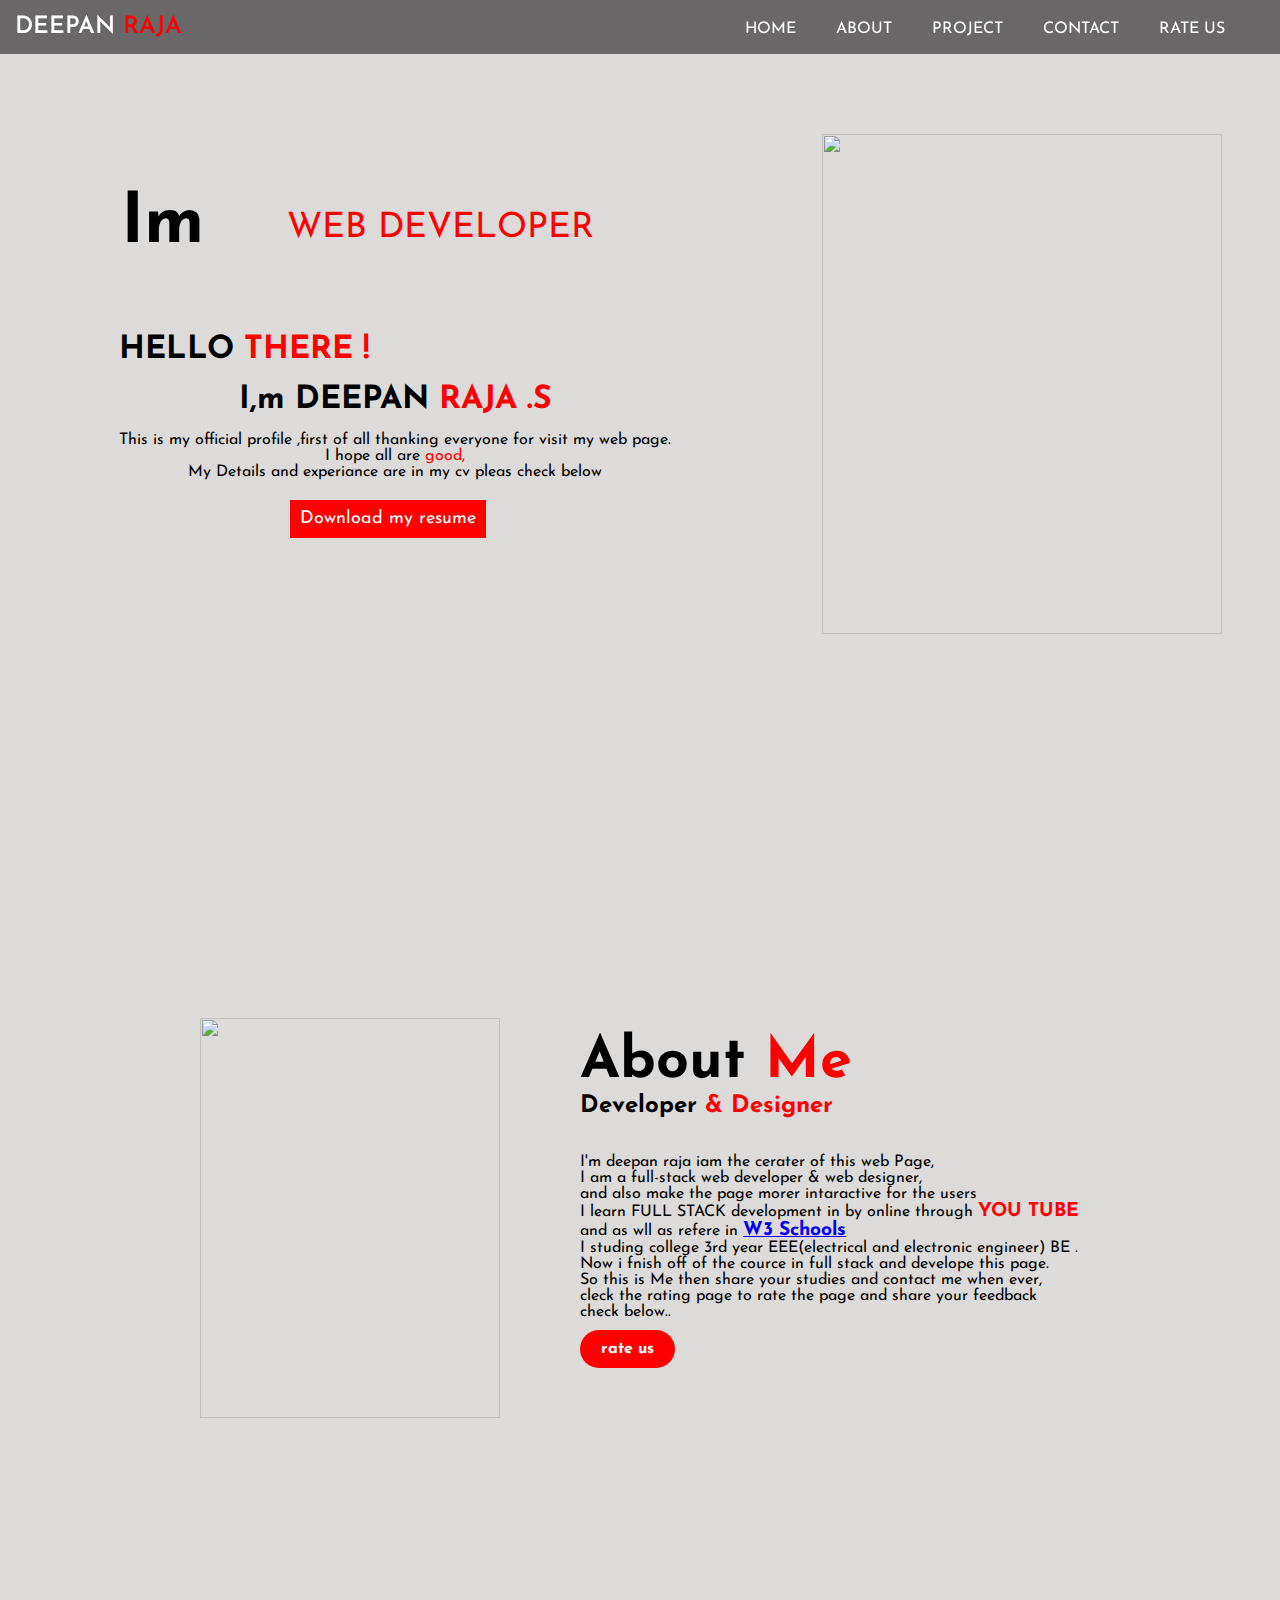
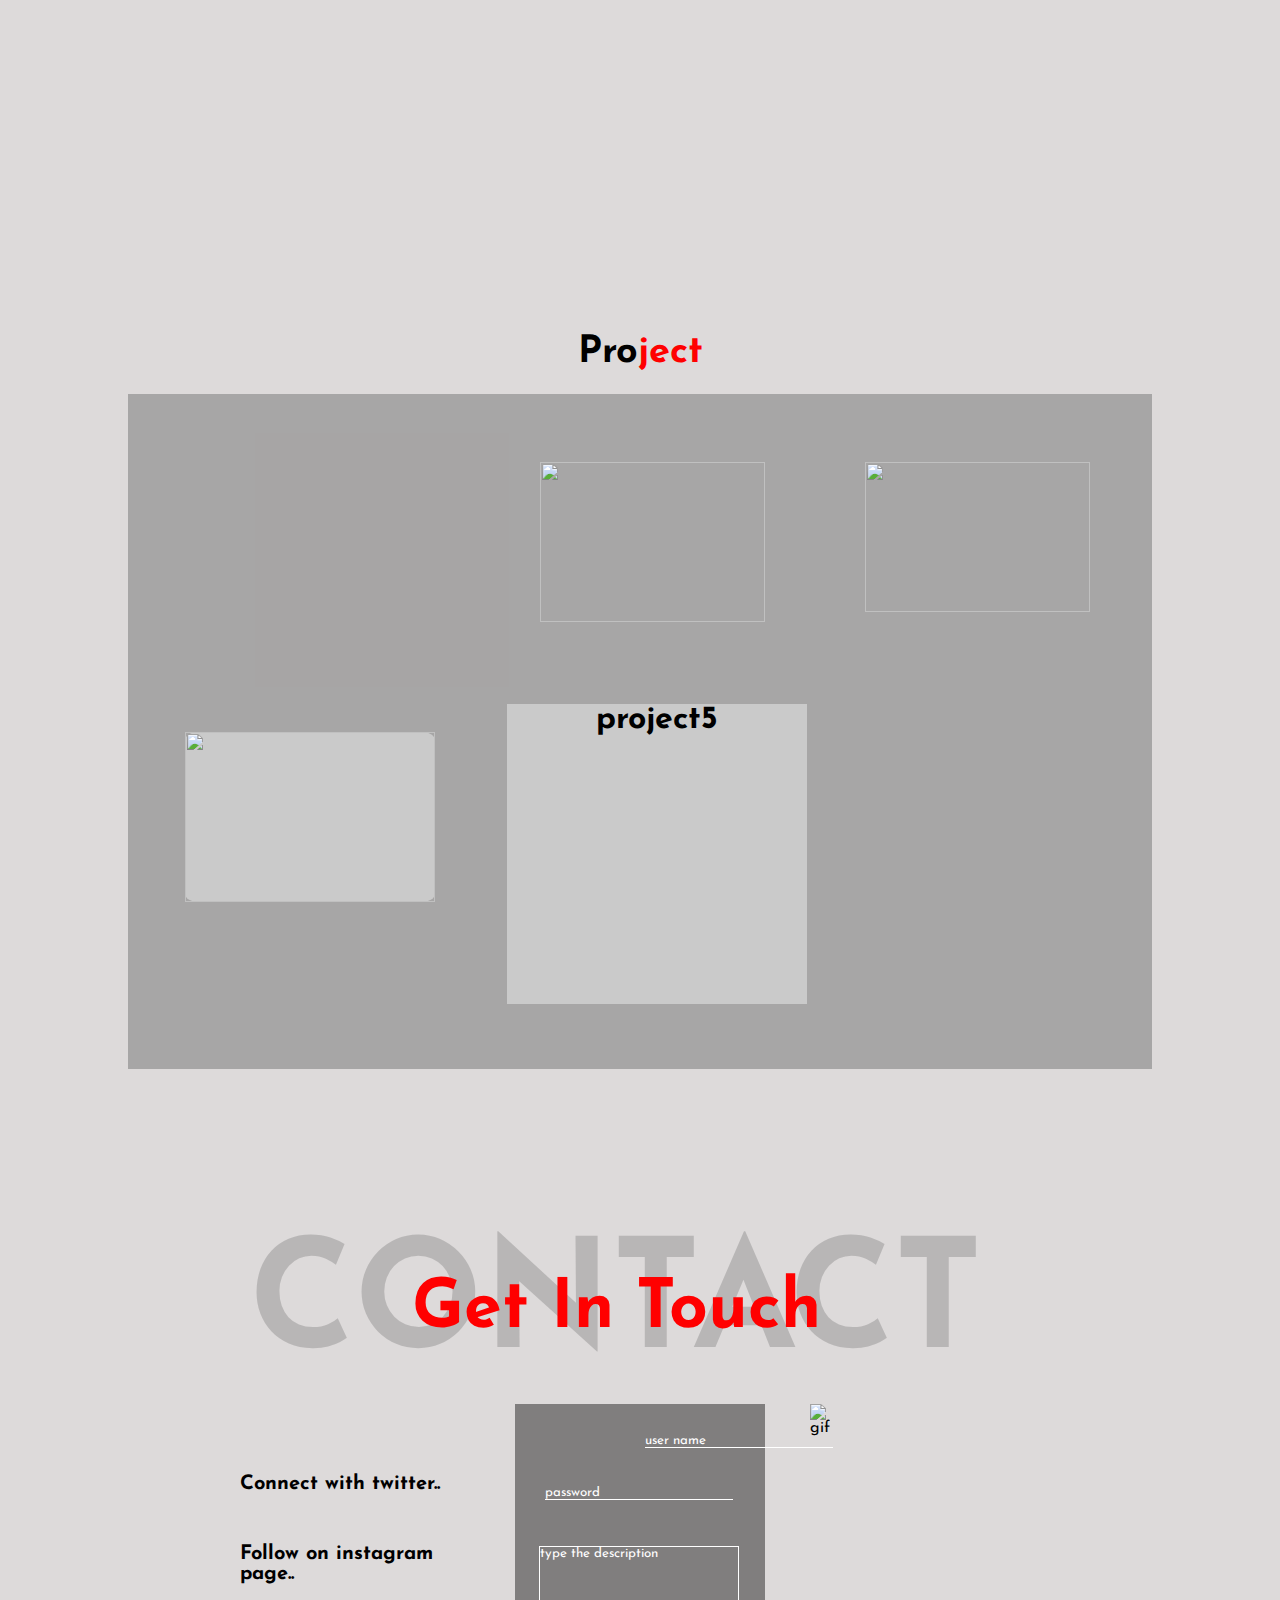
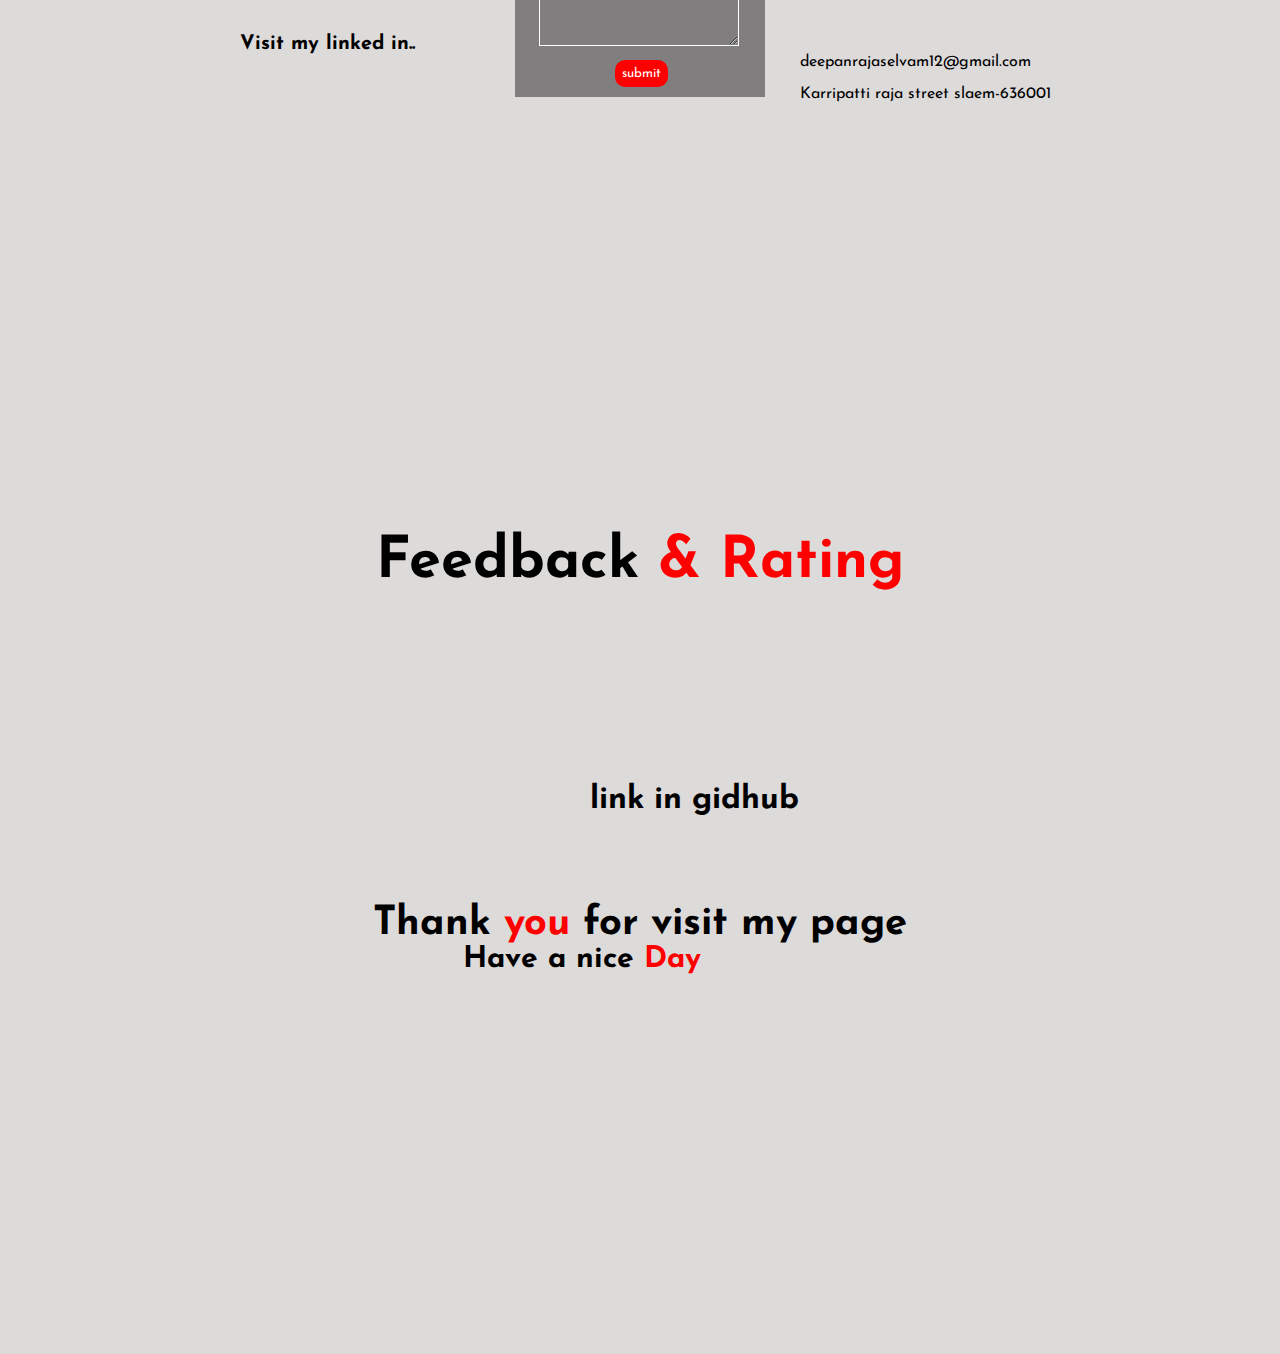
==== index.html @ 66af6ed3 "Add files via upload" ====
<!DOCTYPE html>
<html lang="en">
<head>
    <meta charset="UTF-8">
    <meta http-equiv="X-UA-Compatible" content="IE=edge">
    <meta name="viewport" content="width=device-width, initial-scale=1.0">
    <title>persnolWebpage</title>
    <link rel="stylesheet"  href="stylesheet.css">
    <link rel="stylesheet" href="main.css">
    <link rel="preconnect" href="https://fonts.googleapis.com"><link rel="preconnect" href="https://fonts.gstatic.com" crossorigin>
    <link href="https://fonts.googleapis.com/css2?family=Josefin+Sans&family=Poppins&display=swap" rel="stylesheet">
    <script src="https://kit.fontawesome.com/730de3081b.js" crossorigin="anonymous"></script> 
    
</head>
<body>
<div>
  
    <!--nave bar-->
    <nav>
      <div class="nav-brand">
        <a class="brand" href="#">DEEPAN <span id="raja">RAJA</span></a>
        <div class="vavebar-button">
          <button class="nav-but">
           <span></span>
           <span></span>
           <span></span>
           <span></span>
         </button>
       </div>
     </div>
    
      <div class="option hide">
        <ul>
          <li><a href="#home">HOME</a></li>
          <li><a href="#about">ABOUT</a></li>
          <li><a href="#project">PROJECT</a></li>
          <li><a href="#contact">CONTACT</a></li>
          <li><a href="#rating">RATE US</a></li>
        </ul>
    </div>
    </nav>
    <script>
      document.querySelector(".nav-but").onclick=function(){
        document.querySelector(".option").classList.toggle("hide")
      }
    </script>
     

      <!--home-->
      <section id="home">
        <div class="style-text">
           <h1>Im</h1>
         <div class="style-content">
             <span>
               WEB Developer <br>
               WEB DESIGNER <br>
               PHOTOGRAPHER <br>
               FULL STACK DEVELOPER <br>
            </span>
          </div>
        </div>
        <!--==========================content==================================-->
        <div class="home-content">
          <h1 class="helo">HELLO <span>THERE !</span></h1>
           <h1 class="head">I,m DEEPAN <span>RAJA .S</span> </h1><br>         
             <P>This is my official profile ,first of all thanking everyone for visit my web page.</p>
             <p> I hope all are <span>good,</span></p>
             <p>My Details and experiance are in my cv pleas check below</p>
             <a /download="resume"href="image/cv.jfif" onclick="resume()" class="but">Download my resume <i class="fa-solid fa-download"></i></a>
            
         </div>
         <script>
          function resume(){
            window.alert("sorry! all are taking my resume so i temperoverly close it. click ok to move next")
         }
         </script>
          <!--=========================images=============================-->
           <div class="images">
            <img src="image/images-removebg-preview.png" class="shape">
            <img src="image/1669546162313-removebg-preview.png" class="boy">
           </div>
           <!--========================designed text===========================================-->
           <div class="design-text">
             <div class="static-text">Im</div>
               <ul>
                 <li>DEEPAN RAJA</li>
                 <li>FULL STACK DEVELOPER</li>
                 <li>WEB DESIGNER</li>
                 <li>PHOTOGRAPHER</li>
               </ul>
            </div>
           
      </section>
     


        <!--about-->
        <section id="about">
          <div class="div-content">
            <h1 id="head-two">About<span> Me</span> </h1>
            <h2>Developer<span> & Designer</span></h2>
            <div class="div-para">
               <p>I'm deepan raja iam the cerater of this web Page, </p>
               <p>I am a full-stack web developer & web designer,</p>
               <p> and also make the page morer intaractive for the users</p>
               <p> I learn FULL STACK development in by online through <strong>YOU TUBE</strong> </p>
               <p> and as wll as refere in <strong><a class="school" href="https://www.w3schools.com/">W3 Schools</a> </strong></p>
               <p> I studing college 3rd year EEE(electrical and electronic engineer) BE .</p>
               <p> Now i fnish off of the cource in full stack and develope this page.</p>
               <p> So this is Me then share your studies and contact me when ever,</p> 
               <p>cleck the rating page to rate the page and share your feedback</p>
               <p>check below..</p>
               <a id="rate" href="#rating">rate us</a>
            </div>
            
           <!--======================skills and hobies==================================-->
            <div class="s-h">
               <div class="skill">
                   <button class="SKILL-BUT">SKILL</button>
                 <div class="skill-card">
                   <ul>
                     <li>FULL STACK</li>
                     <!-- <li>WEB DESIGNER</li> -->
                     <li>PHOTOGRAPHER</li>
                    </ul>
                 </div>
               </div>
               <div class="hobies">
                 <button class="HOBIE-BUT">HOBIES</button>
                 <div class="hobies-card">
                   <ul>
                     <li>PHOTOGRAPHY</li>
                     <li>DRIVING</li>
                   </ul>
                 </div>
               </div>
           </div>
            <!--=========================div-images=============================-->
            <div class="about-image">
                <img class="about-img" src="image/IMG_20221217_160051.jpg" alt="">
            </div>
        </section>

     <section id="project">
        <h1 class="pro-title">Pro<span>ject</span></h1>
        <div class="all-project">

          <div class="project project1" > 
            <a href="#contact"></a>
            <img class="image1" src="image/project1.jpg" alt="">
            <div class="layer">
              <p><strong>#1</strong>This project is baced on car company project</p>
           </div>
         </div>

          <div class="project project2">
            <img class="image2" src="image/p2.jpg" alt="">
             <div class="layer">
              <p><strong>#2</strong> this project is make through html and css <br>
              This project is based on shoping company project</p>
           </div>
          </div>

          <div class="project project3">
            <img class="iamge3" src="image/calculator.jpg" alt="">
            <div class="layer">
              <p><strong>#3</strong> this project is make through front end<br>
              This project is based on book shop company project</p>
           </div>
           
          </div>

          <div class="project4">
            <img class="iamge3" src="image/calculator.jpg" alt="">
             <div class="layer">
               <p><strong>#4</strong>
               This project is based on  company project</p>
             </div>
          
          </div>

          <div class="project5">
            <h1>project5</h1>
          </div>
        </div>
      </section>
      <section id="contact">
        <div class="con-title">
          <h1 >CONTACT</h1>
          <h2 >Get In Touch</h2>
        </div>

        <div class="con-card">
          <form action="mailto:deepnrajadeepansdr@gmail.com" method="post">
            <i class="fa-solid fa-user"></i>
            <input type="text" placeholder="user name" id="name" style="top:-200px;"><br><br>
    <input type="password" placeholder="password" id="name"><br><br>
            <textarea name="text" id="text" cols="30" rows="10" placeholder="type the description"></textarea>
            <button onclick="submit()" class="con-but">submit</button>
          </form>
        </div>
        <script>
          function submit(){
             window.alert("Thank you for your discreption")
          }
        </script>
        <div class="socila-media">
          <a href="https://twitter.com/Deepanmafiya?t=gq_DNidnAy-VMgtr7pt8Rg&s=09"><i class="fa-brands fa-twitter"></i></a>
          <h4> Connect with twitter..</h6> 
          <a href="https://www.instagram.com/heart__rider_fellow/?next=%2F"><i class="fa-brands fa-instagram"></i> </a> 
          <h4>Follow on instagram page..</h1> 
          <a href=""><i class="fa-brands fa-linkedin"></i></a> 
          <h4>Visit my linked in..</h1> 
          </div>
             <div class="address">
                <p class="gmail"> <i class="fa-sharp fa-solid fa-envelope"></i>  deepanrajaselvam12@gmail.com</p> <br>
                <p class="location">   <i class="fa-solid fa-location-dot"></i>  Karripatti raja street slaem-636001</p>      
             </div>
          <div class="con-video">
           <img class="handshaking" src="image/pexels-cottonbro-cg-8818613-unscreen.gif" alt="gif">
          </div>
      </section>

  

     <section id="rating">
          <h1 class="rating-head">Feedback <span>& Rating</span></h1>
          <div class="rate-icon">
            <input type="radio" name="rate" id="rating1"> 
            <label for="rating1" class="fa fa-star"></label>
          


           <input type="radio" name="rate" id="rating2">
           <label for="rating2" class="fa fa-star"></label>
          
           <input type="radio" name="rate" id="rating3">
           <label for="rating3" class="fa fa-star"></label>

           <input type="radio" name="rate" id="rating4">
           <label for="rating4" class="fa fa-star" ></label>
          
           <input type="radio" name="rate" id="rating5">
           <label for="rating5" class="fa fa-star"></label>          
         </div>
         <div class="icon"><i class="fa-brands fa-square-github"></i><h1>link in gidhub</h1></div>
         <div class="thanking">
         <h1>Thank <span>you</span> for visit my page</h1>
         <h2>Have a nice <span>Day</span></h2>
        </div>
      </section>
        
    
</body>
</html>
---- stylesheet.css ----
@import url('https://fonts.googleapis.com/css2?family=Poppins&display=swap');/*google font implement*/

*{
    margin: 0;
    padding: 0;
    box-sizing: border-box;
    scroll-behavior: smooth;
    font-family: 'josefin sans',sans-serif;
}

body{
    position: relative;
    width: 100%;
    height: 100hv;
    box-sizing: border-box;
    scroll-snap-type: y mandatory;
    scroll-behavior: smooth;
    overflow-x: hidden;
    overflow-y: scroll;
    
}
span{
    color: red;
}
@media screen and (max-width: 700px){
    body{
    align-items: center;
    justify-content: center;
    box-sizing: border-box;
    width: 100%;
    height: 100vh;
    position: relative;
    }
}
    

/*=========nav============*/

nav{
    position: sticky;
    top: 0;
    left: 0;
    width: 100%;
    background-color: rgba(81, 79, 79, 0.864);
    padding: 15px;
    z-index: 1000;
    box-sizing: border-box; 
}
.nav-brand{
    font-size: x-large;   
}
.brand{
    text-decoration: none;
    color: white;
    font-weight: 600;
}

@media(min-width:750px){
    nav{
        background-color: rgba(81, 79, 79, 0.864);
    }
    .option a{
        text-decoration: none;
        color: white;
    
        
    }
    .option{
         position: absolute;
        right: 20px;
         top: 1.3em;
         text-decoration: none;
    }
    .option ul li{
        display: inline;
        margin-right: 35px;
    }
    .option a:hover{
        color: red;
    }
    
    .brand:hover{  
        color: black;
        border-bottom: 2px solid red;
    }
    .vavebar-button{
        display: none;
    }
    }

/*==========phone screen==========*/
@media(max-width:750px){ 
    nav{
        position: sticky;
        top: 0;
        width: 100%;
        padding: 15px;
        z-index: 1000;
        box-sizing: border-box; 
        background-color: rgba(81, 79, 79, 0.864);
    }
 .option ul{
    list-style: none;
    padding: 0;
    
 }

 #raja{
    display: none;
 }
 .option a{
    text-decoration: none;
       color: white;
       padding-left:325px;
       padding-right: 320px;
 }
 .option a:hover{
    border-bottom:  1px solid red;
 }
 .option ul li{
    margin-top: 15px;
  
    padding-bottom: 15px;
 }
 .nav-brand{ display: flex;
    font-size: x-large;   
}
 .vavebar-button{
    margin-left: 20px;
 }
 .nav-but{
    position: absolute;
    right: 10px;
    border: none;
    background: none;
    border: 1px solid rgb(255, 248, 248);
    padding: 5px;
    cursor: pointer;
 }
 .nav-brand span{
    display: block;
    width: 20px;
    border-top: 1px solid rgb(255, 255, 255);
 }
 .nav-brand span:not(:last-child){
    margin-bottom: 5px;
 }
 .hide{
    display: none;
 }

}


/*=================home=====================*/

#home{
    
    width: 100%;
    height: 100vh;
    position: relative;
    display: flex;
    justify-content: center;
    text-align: center;
    background-color: #cdc9c9ae;
    font-family: 'josefin sans',sans-serif;
    overflow:hidden;
    
}

.style-text{
    position: relative;
    height: 0px;
    top: 150px;
    left: -100px;
    
}
.style-text span{
    position: absolute;
    width: 100%;
    padding-right: 200px;
    margin-bottom: 600px;   
    
}
.style-content{
    border: 0px solid ;
    height: 50px;
    line-height: 50px;
    font-size: 35px;
    text-transform: uppercase;
    overflow: hidden;
    top: 200px;

}
.style-text h1{
    font-size: 70px;
    position: absolute;
    left: -100px;
    top: -15px;
    
}
.style-content span{
    display: flex;
    align-items: flex-start;
    position: relative;
    animation: animation 7s 
    ease infinite
}
@keyframes animation {
    0%,
    100%{
        top: 0;
    }
    20%{
        top: 0;
    }
    25%{
        top: -50px;

    }
    45%{
        top: -50px;
    }
    50%{
        top: -100px;
    }
    70%{
        top: -100px;
    }
    75%{
        top: -150px;
    }
    95%{
        top: 150%;
    }
}
.home-content{
    position: absolute;
    margin-right: 490px;
    top: 330px;
}
.helo{
    position: absolute;
    top: -50px;
}
.home-content p{
    padding-top: -30px;
}
.home-content a{
    position: absolute;
    margin-top: 20px;
    right: 175px;
}
.but{
    position: absolute;
    text-decoration: none;
    background-color: red;
    color: white;
    padding: 10px;
    margin-right: 10px;
    font-size: large;
}
.but:hover{
    background-color: transparent;
    color: black;
    border: 3px solid red;
}
.design-text{
    display: none; /*======display====*/
}
/*============image================*/
.shape{
    width: 500px;
    position: relative;
}

.images{
    width: 45%;
    height: 80%;
    position: absolute;
    margin-top: 150px;
    margin-left: 600px;
    
}
.images img{
    height: 500px;
    width: 400px;
    position: absolute;
    left: 250px;
    margin-top: -70px;
    transform: translate(-20%);
    transition: bottom 1s, left 1s;
}
.images:hover .shape{
    bottom: 50px;
}
.images:hover .boy{
    left: 15%;
}
/*#################### media #########################*/
@media screen and (max-width:1250px){
    .style-text{
        position: relative;
        height: 0px;
        top: 100px;
        left: -10px;
    }
    .style-text span{
        
        width: 100%;
        padding-right: 200px;
        margin-bottom: 600px; 
        
    }
    .helo{
        top: -60px;
    }
    .style-content{
        border: 0px solid ;
        height: 50px;
        line-height: 50px;
        font-size: 35px;
        text-transform: uppercase;
        overflow-x: hidden;
        top: 100px;
    }
    .style-text h1{
        font-size: 70px;
        position: absolute;
        left: -100px;
        top: -15px;
        
    }
    #home{
       width: 100%;
    }
    .home-content{
        position: absolute;
        margin-right: 420px;
    }
    .home-content p{
        
        padding-top: -10px;
    }
   
    /*============image================*/
    .shape{
        width: 350px;
        position: relative;
    }
    .images{
        width: 100px;
        height: 40%;
        position: absolute;
        margin-top: 200px;
        margin-left: 250px;
        
    }
    .images img{
        height: 350px;
        width: 270px;
        position: absolute;
        left: 150px;
        margin-top: -100px;
        transform: translate(-20%);
        transition: bottom 1s, left 1s;
    }
    .images:hover .shape{
        bottom: 70px;
    }
    .images:hover .boy{
        left: 5%;
    }
}
@media screen and (max-width:1000px){

    .style-text{
        position: relative;
        height: 0px;
        top: 100px;
        left: 170px;
    }
    .style-text span{
        
        width: 100%;
        padding-right: 200px;
        margin-bottom: 600px;   
        overflow-x: hidden;
    }
    .style-text h1{
        font-size: 50px;
        position: absolute;
        left: -100px;
        top: -15px;
        
    }
    .home-content{
        margin-right: 10px;
        top: 300px;
        
    }
    .home-content p{
        padding-top: 0px;
    }
    .home-content a{
        
        margin-top: 20px;
        right: 175px;
    }
    .but{
        position: absolute;
        text-align: center;
        justify-content: center;
        text-decoration: none;
        background-color: red;
        color: white;
        padding: 10px;
        font-size: large;
    }
    .but:hover{
        background-color: transparent;
        color: black;
        border: 3px solid red;
    }
    .design-text{
        display: none; /*======display====*/
    }
    /*============image================*/
    
    .images{
       display: none;
    }
  

}
@media screen and (max-width:600px){

    .style-text{
        position: relative;
        height: 50px;
        top: 100px;
        left: 70px;
        
    }
    .helo{
        
        display: none;
    }
    .style-text span{
        width: 100%;
        padding-right: 100px;
        margin-bottom: 600px;   
        overflow-x: hidden;
        font-size: 20px;
    }
    .style-content{
        border: 0px solid ;
        height: 50px;
        line-height: 50px;
        font-size: 35px;
        text-transform: uppercase;
        overflow: hidden;
        top: 200px;
    }
    .style-text h1{
        font-size: 35px;
        position: absolute;
        left: -70px;
        top: 1px;  
    }
    .home-content{
        margin-right: 10px;
        top: 250px;

    }
    .home-content p{
        padding-top: -10px;
    }
    .home-content a{
        margin-top: 20px;
        right: 175px;
    }
    .but{
        position: absolute;
        text-align: center;
        justify-content: center;
        text-decoration: none;
        background-color: red;
        color: white;
        padding-top: 10px;
        font-size: large;
        width: 40%;
        left: 30%;
        right: 50%;
        
    }
    .but:hover{
        background-color: transparent;
        color: black;
        border: 3px solid red;
    }
    .design-text{
        display: none; /*======display====*/
    }
    /*============image================*/
    
    .images{
       display: none;
    }
  

   
}
  


/*===========================================*/
#about{
    width: 100%;
    height: 100vh;
    position: relative;
    display: flex;
    justify-content: center;
    text-align: center;
    background-color: #cdc9c9ae;
    font-family: 'josefin sans',sans-serif;
    overflow: hidden;
}

.div-content{
    position: absolute;
    width: 100%;
     margin-top: 200px;
    left: 50%;
    right: 50%;
    margin-left: -640px;
}
.div-content h1{
    position: absolute;
   font-size: 0.6in;
    margin-left: 580px;
    top: -120px;
}
.div-content h2{
    position: absolute;
    margin-left: 580px;
    top: -60px;
}
#rate{
    text-decoration: none;
   color: white;
   background-color: red;
   border: 1px solid transparent;
   font-weight: bold;
   padding: 10px 20px;
   border-radius: 30px;
   margin-top: 10px;  
}
#rate:hover{
    background-color: transparent;
    border: 2px solid red;
    color: black;
}

.div-para{
    width: 100%;
    display: flex;
    flex-direction: column;
    align-items: flex-start;
    margin-left: 580px;
}
.about-img{
    position: absolute;
    width: 300px;
    height: 400px;
    left: 200px;
    margin-top: -350px;
}
.skill{
    display: none;
}
.hobies{
    display: none;
}


@media screen and (max-width:1200px){
    
    .div-content{
        position: absolute; 
        
    }   
}
@media screen and (max-width:1000px){
    .div-content{
        width: 95%;
       left: 650px;
         top: 100px;
     }
     .div-content h1{
         position: absolute;
         width: 100%;
         top: -80px;
          left:-560px ;
         font-size: 1.3cm;
     }
     .div-content h2{
         width: 100%;
         position: absolute;
         left: -560px;
         top: -20px; 
     }
     
     .div-para {
         position: absolute;
         width: 100%;
         top: 30px;    
         left:-570px;  
     }
     .div-para p{
        width: 100%;
        display: flex;
         align-items: center;
         justify-content: center;
         padding-top: 5px;
        
     }
     #rate{
        position: absolute;
        display: flex;
       bottom: -50px;
       padding-left: 20px;
       padding-right: 20px;
       margin-left: -50px;
       margin-right: -50px;
       left: 50%;
       right: 50%;
       
    }
   .about-image{
     position: absolute;
     display: flex;
     justify-content: center;
     align-items: center;
     margin-left: -250px;
     left: 50%;
     right: 50%; 
    
   }
     .about-img{
         width: 150px;
         height: 150px;
         position: absolute;
         border-radius: 50%;
         
     } 

}
@media screen and (max-width:600px){
  
    #about .div-content{
       width: 95%;
        position: absolute;
        align-items: center;
        justify-content: center;   
        margin-right: -80px;
    }
    .div-content h1{
        position: absolute;
        width: 100%;
        top: -120px;
         left:-570px ;
        font-size: 1.3cm;
    }
    .div-content h2{
        width: 100%;
        position: absolute;
        left: -570px;
        top: -70px; 
    }
    
    .div-para {
        position: absolute;
        width: 100%;
        top: -30px;
        position: absolute;
        right:400px;  
    }
    .div-para p{
        align-items: center;
        justify-content: center;
        padding-top: 45px;
        padding: 5px;
        font-size: 12px;
    }
    #rating{ 
        position: absolute;
        margin-left: 150px;
        top: 350px;    
    }
  
  .about-image{
    width: 100%;
    position: absolute;
    justify-content: center;
    align-items: center;
    margin-left: -370px;
    left: 50%;
    right: 50%;
    top: -620px;
  }
    .about-img{
        width: 130px;
        height: 130px;
        position: absolute;
        border-radius: 50%;
        margin-left: 120px;
        margin-top: 800px;     
    } 
}

/*======================project======================*/
#project{
    width: 100%;
    height: 100vh;
    position: relative;
    display: flex;
    justify-content: center;
    text-align: center;
    background-color: #cdc9c9ae;
    font-family: 'josefin sans',sans-serif;
    overflow: hidden;
}
.all-project{
    width: 100%;
    height: 100vh;
    position: absolute;
}
.layer{
    position: absolute;
     background: transparent;
    height: 99%;
    width: 100%;
    top: 0;
    left: 0;
    transition: all .40s;
}
.layer:hover{
    background-color: rgba(0, 0, 0, 0.67);
}
.layer p{
    position: absolute;
    width: 100%;
    color: white;
    font-weight: 100;
    bottom: 0;
    left: 50%;
    transform: translatex(-50%);
    opacity: 0;
    transition: all .40s;
}
.layer:hover p{
    bottom: 52%;
    opacity: 1;
}


/*======project1=======*/
.pro-title{
    position: absolute;
    top: 70px;
    font-size: 0.6in;
}
.project1{
    position:relative;
    width: 250px;
    height: auto;
    top: 180px;
    box-shadow: 2,12,5,.7(black);
    z-index: 100px;
      left: 50%;
      right: 50%;
      margin-left:-640px;
    transition: transform 0.6s;
    border-radius: 20px;
    
}
.project1 a{
    position: absolute;
    width:100%;
    height: 200px;
    opacity: 0;
}

.project1:hover{
    transform: scale(1.2);
    transition: transform 0.6s;
}
.project1 img{
    width: 100%;
    height: auto;
}
/*======project2=======*/
.project2{
    position: relative;
    width: 260px;
    height: auto;
    margin-left: -130px;
    left: 50%;
    right: 50%;
    top: 15px;
    transition: transform 0.6s;
    border-radius: 20px;
}
.project2 img{
    width: 100%;
    height: 160px;

}
.project2 a{
    position: absolute;
    background-color: red;
    width:250px;
    height: 200px;
    opacity: 0;
}
.project2:hover{
    transform: scale(1.2);
    transition: transform 0.6s;
}
/*======project3=======*/
.project3{
    position: absolute;
    width: 260px;
    height: auto;
    background-color: transparent;
    margin-left: 380px;
    left: 50%;
    right: 50%;
    top: 170px;
    transition: transform 0.6s;
}
.project3 a{
    position: absolute;
    background-color: red;
    width:250px;
    height: 200px;
    opacity: 0;
}
.project3 img{
    width: 100%;
    height: 170px;
}
.project3:hover{
    transform: scale(1.2);
    transition: transform 0.6s;
}

/*======project4=======*/
.project4{
    position: absolute;
    width: 250px;
    height: auto;
    background-color: rgba(217, 217, 217, 0.707);
    display: flex;
    top: 430px;
    border-radius: 5%; 
    left: 50%;
    right: 50%;
    margin-left: -640px;
}

.project4:hover{
    transform: scale(1.2);
    transition: transform 0.6s;
}
.project4 img{
    width: 100%;
    height: 170px;
}
/*======project5=======*/
.project5{
    position: absolute;
    width: 300px;
    height: 200px;
    background-color: rgba(217, 217, 217, 0.707);
    margin-left: 430px;
    top: 430px;  
}
.project5:hover{
    transform: scale(1.2);
    transition: transform 0.6s;
}


/*======project-images=======*/
.image1{
    
    height: 180px;
    width: 250px;
       
}

.image2{
    height: 180px;
    width: 250px;
}
.iamge3{
    height: 180px;
    width: 250px;
}
/*======project-content=======*/
.project1 p{
    display: flex;
    flex-direction: column;
    margin-top: -4px;
    font-size: 12px;
    padding-left: -8px;
    padding-bottom: 0px
    
}
.project2 p{
    display: flex;
    flex-direction: column;
    position: absolute;
    margin-top: -0px;
    font-size: 12px;
    padding-left: 5px;   
}
.project3 p{
    display: flex;
    flex-direction: column;
    position: absolute;
     margin-top: 185px;
     font-size: 12px;
     padding-left:5px;

}
.project4 p{

    display: flex;
    flex-direction: column;
    position: absolute;
     margin-top: 185px;
     font-size: 12px;
     padding-left:5px;
}
strong{
    color:red;
    font-size: larger;
    position: relative;
}
@media screen and (max-width:1300px) {
    .pro-title{
        top: 80px;
    }
    .all-project{
        width: 80%;
        height: 75%;
        display: flex;
        align-items: center;
        justify-content: center;
        overflow-y: scroll;
        background-color: rgba(109, 108, 108, 0.479);
        top: 140px;
        display: grid;
        grid-template-columns: repeat(auto-fit,minmax(240px,1fr));
        gap: 50px;
    }
    /*======project1=======*/

.project1{
    position:absolute;
    align-items: center;
    justify-content: center;
    width: 250px;
    height:auto;
    box-shadow: 2,12,5,.7(black);
    z-index: 100px;
    transition: transform 0.6s;  
    top: 68px;
    left: 30%;
    margin-left: -250px;
    right: 100%;
    

}
.project1:hover{
    transform: scale(1.1);
    transition: transform 0.6s;
}



/*======project2=======*/
.project2{
    position:absolute;
    align-items: center;
    justify-content: center;
    width: 225px;
    height: auto;
    background-color:transparent;
    box-shadow: 2,12,5,.7(black);
    z-index: 100px;
    transition: transform 0.6s;  
    top: 68px;
    left: 50%;
    right: 50%;
    margin-left: -100px;
    
}
.project2:hover{
    transform: scale(1.1);
    transition: transform 0.6s;
}

/*======project3=======*/
.project3{
    position:absolute;
    align-items: center;
    justify-content: center;
    width: 225px;
    height: auto;
    background-color:transparent;
    box-shadow: 2,12,5,.7(black);
    z-index: 100px;
    transition: transform 0.6s;  
    top: 68px;
    left: 70%;
    margin-left: 20px;
  
}
.project3 img{
    height: 150px;
}
.project3:hover{
    transform: scale(1.1);
    transition: transform 0.6s;
}

/*======project4=======*/
.project4{
    position:absolute;
    align-items: center;
    justify-content: center;
    width: 250px;
    height:auto;
    box-shadow: 2,12,5,.7(black);
    z-index: 100px;
    transition: transform 0.6s;  
    top: 338px;
    left: 30%;
    margin-left: -250px;
    right: 100%;

}
.project4:hover{
    transform: scale(1.1);
    transition: transform 0.6s;
}

/*======project5=======*/
.project5{
    position:absolute;
    align-items: center;
    justify-content: center;
    width: 300px;
    height: 300px;
    background-color: rgba(217, 217, 217, 0.707);
    top: 310px;
    right: 50%;
    left: -5%;
    box-shadow: 2,12,5,.7(black);
    z-index: 100px;
    transition: transform 0.6s;  

}

.pro-title{
    font-size: 1cm;
    
}   
}
@media screen and (max-width:1150px){
    .pro-title{
        top: 80px;
    }
    .all-project{
        width: 80%;
        height: 75%;
        display: flex;
        align-items: center;
        justify-content: center;
        overflow-y: scroll;
        background-color: rgba(109, 108, 108, 0.479);
        top: 130px;
        display: grid;
        grid-template-columns: repeat(auto-fit,minmax(240px,1fr));
        gap: 50px;
    }

    /*======project1=======*/
.project1{

    width: 250px;
    height:auto;
    top: 68px;
    left: 0%;
    margin-left: 50px;
    right: 100%;
    
}
.image1{
    
    height: 170px;
    width: 230px;
    right: 0px;    
}
.project1 p{
    width: 100%;
    display: flex;
    flex-direction: column;
    color: white;
    margin-top: -4px;
    font-size: 14px;
    padding: 5px;   
}
/*======project2=======*/
.project2{
   
    width: 250px;
    height: auto;
    top: 68px;
    left: 87%;
    right: 100%;
    margin-left: -200px;
}
.image2{
    height: 170px;
    width: 230px;
}

/*======project3=======*/
.project3{
    width: 250px;
    height:auto;
    top: 320px;
    left: 0%;
    margin-left: 50px;
    right: 100%;
}
.project3 p{
    color: white;
    display: flex;
    flex-direction: column;
    position: absolute;
    margin-left: 0px;
    top: -150px;
    padding: 10px;
}
.iamge3{
    height: 170px;
    width: 230px;
    
}

/*======project4=======*/
.project4{
    width: 250px;
    height: auto;
    top: 320px;
    left: 87%;
    right: 100%;
    margin-left: -200px;

}


/*======project5=======*/
.project5{
    position:absolute;
    align-items: center;
    justify-content: center;
    width: 300px;
    height: 300px;
    background-color: rgba(217, 217, 217, 0.707);
    top: 650px;
   right: 50%;
   left: -420px;
    box-shadow: 2,12,5,.7(black);
    z-index: 100px;
    transition: transform 0.6s;  
}
.pro-title{
    font-size: 1cm;
    
}
    
}
@media screen and (max-width:850px) {
    .pro-title{
        top: 80px;
    }
    .all-project{
        width: 80%;
        height: 75%;
        display: flex;
        align-items: center;
        justify-content: center;
        overflow-y: scroll;
        background-color: rgba(109, 108, 108, 0.479);
        top: 140px;
        display: grid;
        grid-template-columns: repeat(auto-fit,minmax(240px,1fr));
        gap: 50px;
    }

    /*======project1=======*/
    .project1{
        position:absolute;
        align-items: center;
        justify-content: center;
        width: 250px;
        height:auto;
        background-color:transparent;
        top: 50px;
        box-shadow: 2,12,5,.7(black);
        z-index: 100px;
        transition: transform 0.6s; 
        left: 50%;
        right: 50%;  
        margin-left: -125px;
        
    }
    .image1{
        
        height: 170px;
        width: 230px;
        right: 0px;    
    }
    .project1 p{
        width: 100%;
        display: flex;
        flex-direction: column;
        color: white;
        margin-top: -4px;
        font-size: 14px;
        padding: 5px;   
    }
    /*======project2=======*/
    .project2{
        position:absolute;
        align-items: center;
        justify-content: center;
        width: 250px;
        height:auto;
        background-color:transparent;
        top: 300px;
        box-shadow: 2,12,5,.7(black);
        z-index: 100px;
        transition: transform 0.6s; 
        left: 50%;
        right: 50%;  
        margin-left: -125px;
      
    }
    .image2{
        height: 170px;
        width: 230px;
    }
    
    /*======project3=======*/
    .project3{
        position:absolute;
        align-items: center;
        justify-content: center;
        width: 250px;
        height:auto;
        background-color:transparent;
        top: 570px;
        box-shadow: 2,12,5,.7(black);
        z-index: 100px;
        transition: transform 0.6s; 
        left: 50%;
        right: 50%;  
        margin-left: -125px;
    }
    .project3 p{
        color: white;
        display: flex;
        flex-direction: column;
        position: absolute;
        margin-left: 0px;
        top: -150px;
        padding: 10px;
    }
    .iamge3{
        height: 170px;
        width: 230px;
        
    }
    
    /*======project4=======*/
    .project4{
        position:absolute;
        align-items: center;
        justify-content: center;
        width: 250px;
        height:auto;
        background-color:transparent;
        top: 840px;
        box-shadow: 2,12,5,.7(black);
        z-index: 100px;
        transition: transform 0.6s; 
        left: 50%;
        right: 50%;  
        margin-left: -125px;
    
    }
    
    
    /*======project5=======*/
    .project5{
        position:absolute;
        align-items: center;
        justify-content: center;
        width: 250px;
        height:200;
        background-color:black;
        top: 1150px;
        box-shadow: 2,12,5,.7(black);
        z-index: 100px;
        transition: transform 0.6s; 
        left: 50%;
        right: 50%;  
        margin-left: -125px;
    
    }
    .pro-title{
        font-size: 1cm;
        
    }
}
@media screen and (max-width:500px) {
    .pro-title{
        top: 80px;
    }
    .all-project{
        width: 80%;
        height: 75%;
        display: flex;
        align-items: center;
        justify-content: center;
        overflow-y: scroll;
        background-color: rgba(109, 108, 108, 0.479);
        top: 140px;
        display: grid;
        grid-template-columns: repeat(auto-fit,minmax(240px,1fr));
        gap: 50px;
    }

    /*======project1=======*/
.project1{
    position:absolute;
    position:absolute;
        align-items: center;
        justify-content: center;
        width: 200px;
        height:auto;
        background-color:transparent;
        top: 50px;
        box-shadow: 2,12,5,.7(black);
        z-index: 100px;
        transition: transform 0.6s; 
        left: 50%;
        right: 50%;  
        margin-left: -100px;
    
}
.project1:hover{
    transform: scale(1.1);
    transition: transform 0.6s;
}
.image1{
    
    height: 100px;
    width: 150px;
    right: 0px;    
}
.project1 p{
    display: flex;
    flex-direction: column;
    color: white;
    margin-top: -4px;
    font-size: 10px;
    padding-left: -8px;
    padding: 10px;
    
}
/*======project2=======*/
.project2{
    position:absolute;
        align-items: center;
        justify-content: center;
        width: 200px;
        height:auto;
        background-color:transparent;
        top: 230px;
        box-shadow: 2,12,5,.7(black);
        z-index: 100px;
        transition: transform 0.6s; 
        left: 50%;
        right: 50%;  
        margin-left: -100px;
}
.project2 p{
    font-size: 10px;
    top: 50px;
}
.image2{
    
    height: 100px;
    width: 150px;
    right: 0px;    
}

/*======project3=======*/
.project3{
    position:absolute;
    align-items: center;
    justify-content: center;
    width: 200px;
    height:auto;
    background-color:transparent;
    top: 450px;
    box-shadow: 2,12,5,.7(black);
    z-index: 100px;
    transition: transform 0.6s; 
    left: 50%;
    right: 50%;  
    margin-left: -100px;
    
}
.project3 p{
    position: absolute;
    color: white;
    top: -150px;
     margin-left: 3px;
    font-size: 10px;
}
.iamge3{
     
    height: 100px;
    width: 150px;
    
}

/*======project4=======*/
.project4{
    position:absolute;
    align-items: center;
    justify-content: center;
    width: 200px;
    height:auto;
    background-color:transparent;
    top: 660px;
    box-shadow: 2,12,5,.7(black);
    z-index: 100px;
    transition: transform 0.6s; 
    left: 50%;
    right: 50%;  
    margin-left: -100px;
}
.project4 p{
    font-size: 11px;
    
}


/*======project5=======*/
.project5{
    position:absolute;
    align-items: center;
    justify-content: center;
    width: 200px;
    height:150px;
    background-color:pink;
    top: 900px;
    box-shadow: 2,12,5,.7(black);
    z-index: 100px;
    transition: transform 0.6s; 
    left: 50%;
    right: 50%;  
    margin-left: -100px;
}
#project h1{
    position: absolute;
    margin-top: -30px;
    font-size: xx-large;
    font-weight: 700;
}
.pro-title{
    font-size: 1cm;
    
}   
    
}


/*======================== contact=======================*/
#contact{
     position: relative;
    width: 100%;
    height: 100vh;
    overflow: hidden;
    background-color: #cdc9c9ae;
}
.con-title{
    position: absolute;
    display: flex;
    align-items: center;
    justify-content: center;
    margin-left: -220px;
    margin-right: -300px;
    left: 40%;
    right: 50%;
    top: 80px;
}
.con-title h1{
    font-size: 4cm;
    color: rgba(94, 93, 93, 0.285);

}
.con-title h2{
    position: absolute;
    font-size: 1.8cm;
    color: red;
}
.con-card{
    position: absolute;

    left: 50%;
    right: 50%;
    top: 250px;
    margin-left: -125px;
    width:250px;
}
form{
    background-color: rgba(85, 84, 84, 0.69);
    width: 250px;
    height: 100%;
    padding: 10px;
    
}
.fa-user{
    margin-left: 100px;
    font-size: 25px;
    top: 10px;
    color: white;
}
::placeholder{
    color: white;
}
input{
    margin-top: 20px;
    padding-right: 30px;
    margin-left: 20px;
    border: none;
    background-color: transparent;
    border-bottom: 1px solid white;
    color: white;
}
#text{
    width: 200px;
    height: 100px;
    margin-top: 30px;
    margin-left: 14px;
    background-color: transparent;
    color: white;
    border: 1px solid white;
    
}
.con-but{
    background-color: red;
    border: none;
    border-radius: 10px;
    color: white;
    padding: 7px;  
    margin-left: 90px;
    margin-top: 10px;
}
.con-but:hover{
    background-color: white;
    color: black;
}



.socila-media{
    position: absolute;
    top: 270px;
    left: 50%;
    right: 50%;
    margin-left: -400px;
    width: 250px;
    
}
.socila-media h4{

    font-size: 20px;
    padding-top: 50px;
}
.fa-twitter{
    position: absolute;
    color: rgb(87, 87, 242);
    margin-left: -65px;
    font-size: 1cm;
    top: 40px;
}
.fa-twitter:hover{
  font-size: 50px;
   
}
.fa-instagram{
    position: absolute;
     color: orangered;
    font-size: 1cm;
    top: 110px;
    margin-left: -65px;
}
.fa-instagram:hover{
    font-size: 50px;
  }
.fa-linkedin{
    position: absolute;
    color: blue;
    margin-left: -63px;
   top: 180px;
   font-size: 1cm;
   
}
.fa-linkedin:hover{
    font-size: 50px;
}
.address{
    position: absolute;
    top: 500px;
    left: 50%;
    right: 50%;
    margin-left: 160px;
    
}
.location{
    position: absolute;
    width: 500px;

}
.con-video{
    position: absolute;
    left: 50%;
    right: 50%;
    margin-left: 170px;
    top: 250px;
}
.handshaking{
    width: 300px;
}



@media screen and (max-width:1000px) {
    .con-title h1{
        font-size: 3cm;
        color: rgba(94, 93, 93, 0.285);
    
    }
    .con-title h2{
        position: absolute;
        font-size: 1.5cm;
        color: red;
    }
    
    
    #contact .socila-media{
        position: absolute;
        display: flex;
        flex-direction: column;
       left: 40%;
       right: 40%;
       margin-left:-180px;
       width: 140px;
        text-decoration: none;
    }
    .fa-twitter{
        font-size: 0.7cm;
        margin-left: -70px;
        
    }
    .fa-twitter:hover{
      font-size: 50px;
    }
    .fa-instagram{
        font-size: 0.7cm;
        margin-left: -70px;
        margin-top: -10px;
    }
    .fa-instagram:hover{
        font-size: 50px;
      }
    .fa-linkedin{
       font-size: 0.7cm;
       margin-left: -70px;
       margin-top: -20px;
    }
    .fa-linkedin:hover{
        font-size: 50px;
      }
    .socila-media h4{ 
        font-size: 10px;
    }
    .address{
        font-size: 12px;
        margin-right: 100px;
    }
    .con-video{
        top: 300px;
    }
    .handshaking{
        width:200px;
    }
 
    }
   
    @media screen and (max-width:800px) {
        .con-title h1{
            font-size: 2.5cm;
            color: rgba(94, 93, 93, 0.285);
        
        }
        .con-title h2{
            position: absolute;
            font-size: 1.2cm;
            color: red;
        }
        
        .con-text{
            margin-left: 1px;
            top: 60px;
        }
        .contact-card{
            top: 300px;
        }
        .socila-media h4{
            display: none;
        }
        #contact .socila-media{
            position: absolute;
            display: flex;
            flex-direction: column;
           left: 40%;
           right: 40%;
            text-decoration: none;
            margin-top: 200px;
            
        }
        .fa-twitter{
            font-size: 1cm;
            margin-left: 0px;
            margin-top: -220px;
        
        }
        .fa-twitter:hover{
            font-size: 50px;
          }
        .fa-instagram{
            font-size: 1cm;
            margin-left: 0px;
            margin-top: -210px;
        }
        .fa-instagram:hover{
            font-size: 50px;
          }
        .fa-linkedin{
            font-size: 1cm;
            margin-left: 0px;
            margin-top: -190px;
        }
        .fa-linkedin:hover{
            font-size: 50px;
          }
        .address{
            font-size: 9px;
            margin-left: 150px;
            margin-right: -80px;
            
        }
        .con-video{
            
            margin-left: 150px;
        }

        .handshaking{
            width: 170px;
            
        }
       
    }
    @media screen and (max-width:660px) {
        .con-card{
            top: 240px;
        }
        
        .con-title{
            margin-left: -250px;
            top: 60px;
        }
        .con-title h1{
            font-size: 2cm;
            color: rgba(94, 93, 93, 0.285);
        
        }
        .con-title h2{
            position: absolute;
            font-size: 1cm;
            color: red;
        }
        #con-textarea{
            width: 200px;
            height: 90px;
            margin-left: 10px;
            padding: 5px;
        }
        .con-text{
            
            margin-bottom: 650px;
        }
        .socila-media h4{
            display: none;
        }
        .address{
            font-size: 7px;
           top: 570px;
           margin-left: 10px;
        }
        #contact .socila-media{
            position: absolute;
            display: flex;
            flex-direction: column;
           left: 40%;
           right: 40%;
            text-decoration: none;
            margin-top: 400px;
        }
        .fa-twitter{
            font-size: 0.7cm;
            margin-left: 30px;
            margin-top: -420px;
        
        }
        .fa-twitter:hover{
          font-size: 30px;
           
        }
        .fa-instagram{
            font-size: 0.7cm;
            margin-left: 30px;
            margin-top: -410px;
        }
        .fa-instagram:hover{
            font-size: 30px;
             
          }
        .fa-linkedin{
            font-size: 0.7cm;
            margin-left: 30px;
            margin-top: -400px;
        }
        .fa-linkedin:hover{
            font-size: 30px;
             
          }
        .con-video{
            top: 140px;
            margin-left: -40px;
        }
        .handshaking{
            width: 110px;
            
        }
       
        
    }
    @media screen and (max-width:380px) {
        .con-title{
            margin-left: -250px;
        }
        .con-title h1{
            font-size: 1.5cm;
            color: rgba(94, 93, 93, 0.285);
        
        }
        .con-title h2{
            position: absolute;
            font-size: 0.6cm;
            color: red;
        }
        
        #contact .socila-media{
            position: absolute;
            display: flex;
            flex-direction: column;
           left: 40%;
           right: 40%;
            text-decoration: none;
            margin-top: 400px;
        }
        .fa-twitter{
            font-size: 12px;
          top: 320px;
          left: 140px;
        }
        .fa-twitter:hover{
          font-size: 45px;
           
        }
        .fa-instagram{
            font-size: 12px;
            top: 310px;
            left: 110px;
            
        }
        .fa-linkedin{
            font-size: 12px;
            top: 300px;
            left: 80px;
        }
        .con-video{
            top: 130px;
            margin-left: -50px;
        }
        .handshaking{
            width: 130px;
        }
    }
  
  
        

    



/*======================== rating=======================*/
#rating{
    width: 100%;
    height: 100vh;
    position: relative;
    display: flex;
    justify-content: center;
    align-items: center;
    background-color: #cdc9c9ae;
    overflow-y: hidden;
}
.rating-head{
    position: absolute;
    top: 80px;
    font-size: 0.6in;
}
.rate-icon{
    position: absolute;
    right: 50%;
    left: 50%;
    margin-left: 325px;
    top: 200px;
}
.rate-icon input{
    display: none;
}
.rate-icon label{
    font-size: 40px;
    color: #444;
    padding-right: -150px;
    transition: all 0.2 ease;
    cursor: pointer;
    margin-left: -150px;
}
input:checked~label:hover,
input:not(:checked)label{
    color: red;
}
input:checked~label{
    color: red;
}

.icon i{
    position: absolute;
    top: 300px;
    font-size: 60px;
    margin-left: -120px;
}
.icon h1{
    position: absolute;
    margin-left: -50px;
    top: 330px;
    
    
    
}
.thanking{
    position: absolute;
    top: 450px;
    display: flex;
    flex-direction: column;
    font-size: 20px;
}
.thanking h2{
    margin-left: 90px;
}

@media screen and (max-width:600px){
    #rating{
        width: 100%;
        height: 100vh;
        position: relative;
        justify-content: center;
        align-items: center;
        background-color: #cdc9c9ae;
        overflow: hidden;
        right: 150px;
        top: -0px;
    }
    .rating-head{
        position: absolute;
        font-size: 1cm;
    }
    .rate-icon{
        position: absolute;
        right: 50%;
        left: 50%;
        margin-left: 175px;
        top: 250px;
    }
    .rate-icon input{
        display: none;
    }
    .rate-icon label{
        font-size: 30px;
        color: #444;
        padding-right: -150px;
        transition: all 0.2 ease;
        cursor: pointer;
        margin-left: -90px;
    }
    #rating h2{
        margin-left: 80px;
    }

}
@media screen and (max-width:400px){
    #rating{
        width: 100%;
        height: 100vh;
        position: relative;
        justify-content: center;
        align-items: center;
        background-color: #cdc9c9ae;
        overflow: hidden;
        right: 150px;
        top: -0px;
    }
    .rating-head{
        position: absolute;
        font-size: 0.7cm;
    }
    .rate-icon{
        position: absolute;
        right: 50%;
        left: 50%;
        margin-left: 175px;
        top: 250px;
        font-size: 10px;
    }
    .rate-icon input{
        display: none;
    }
    .rate-icon label{
        font-size: 20px;
        color: #444;
        padding-right: 30px;
        transition: all 0.2 ease;
        cursor: pointer;
        margin-left: -100px;
    }
    .thanking{
        font-size: 10px;
    }
    #rating h2{
        margin-left: 40px;
    }
}
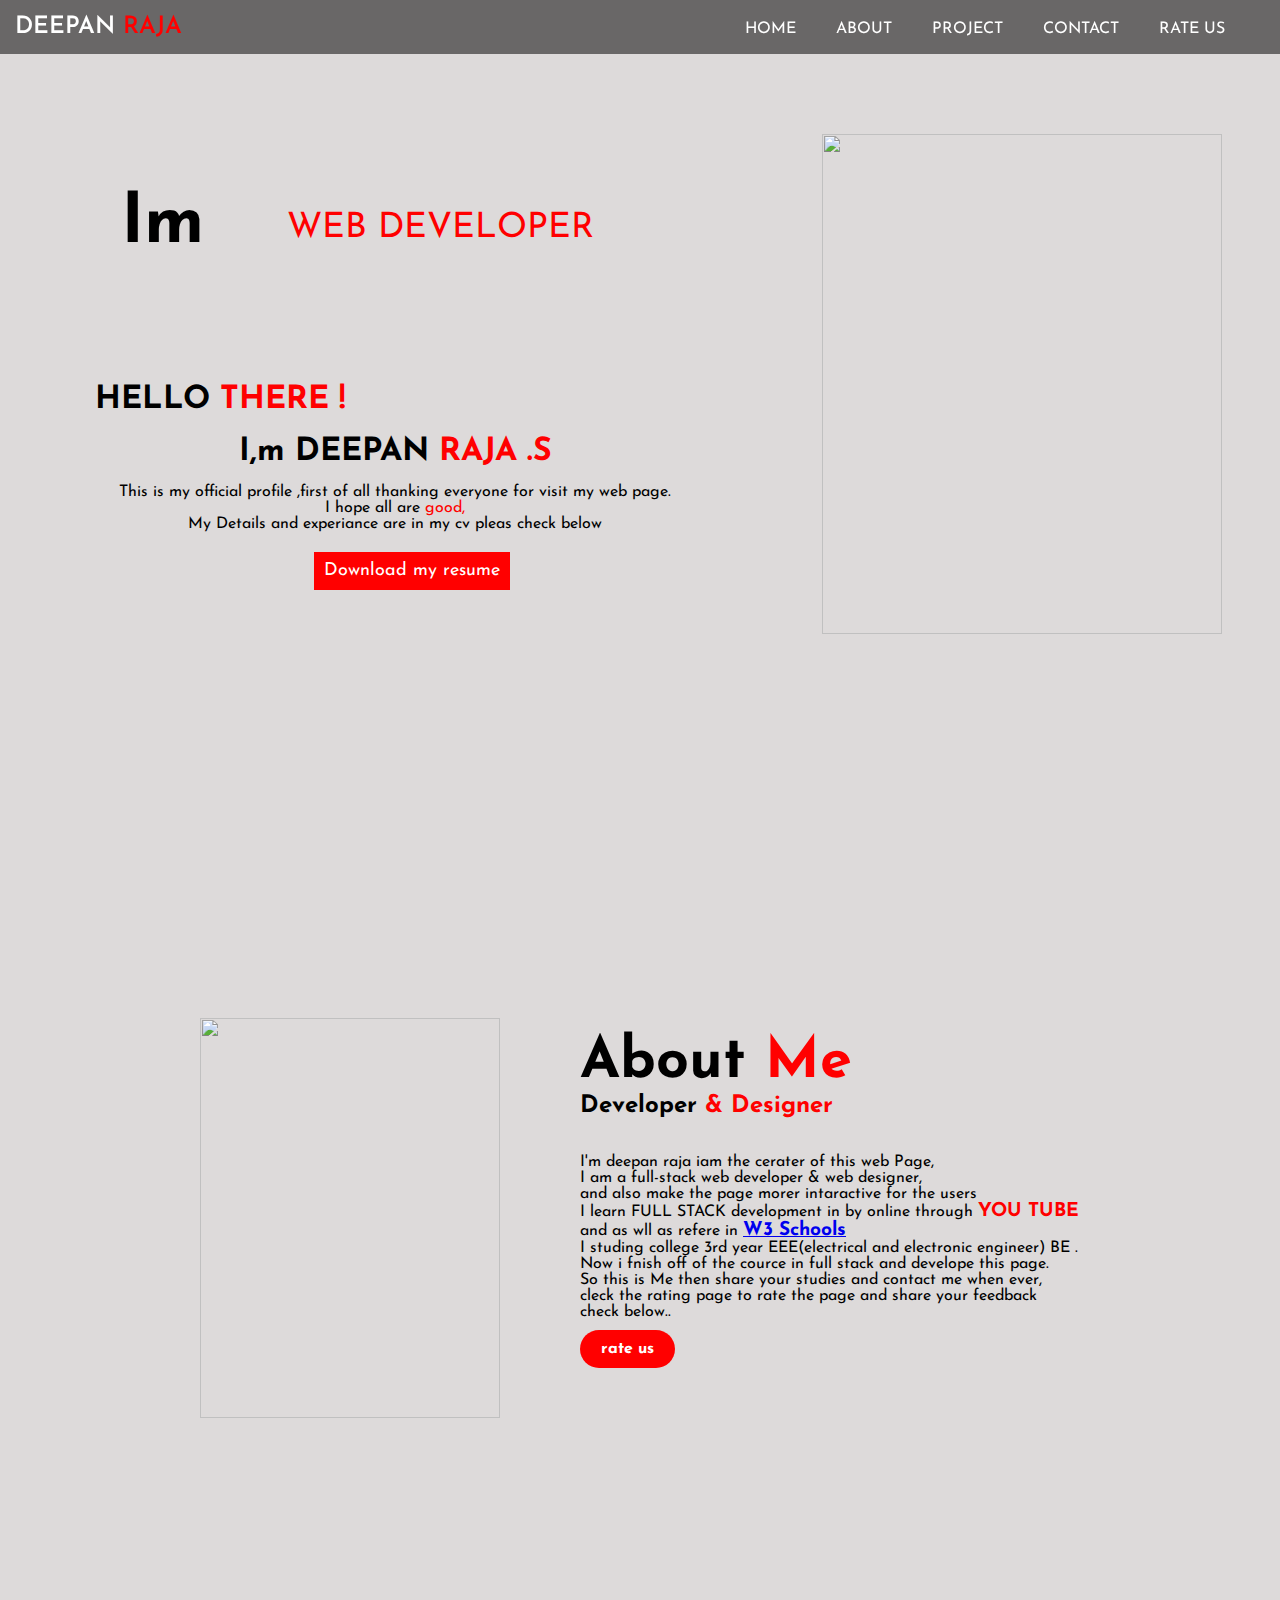
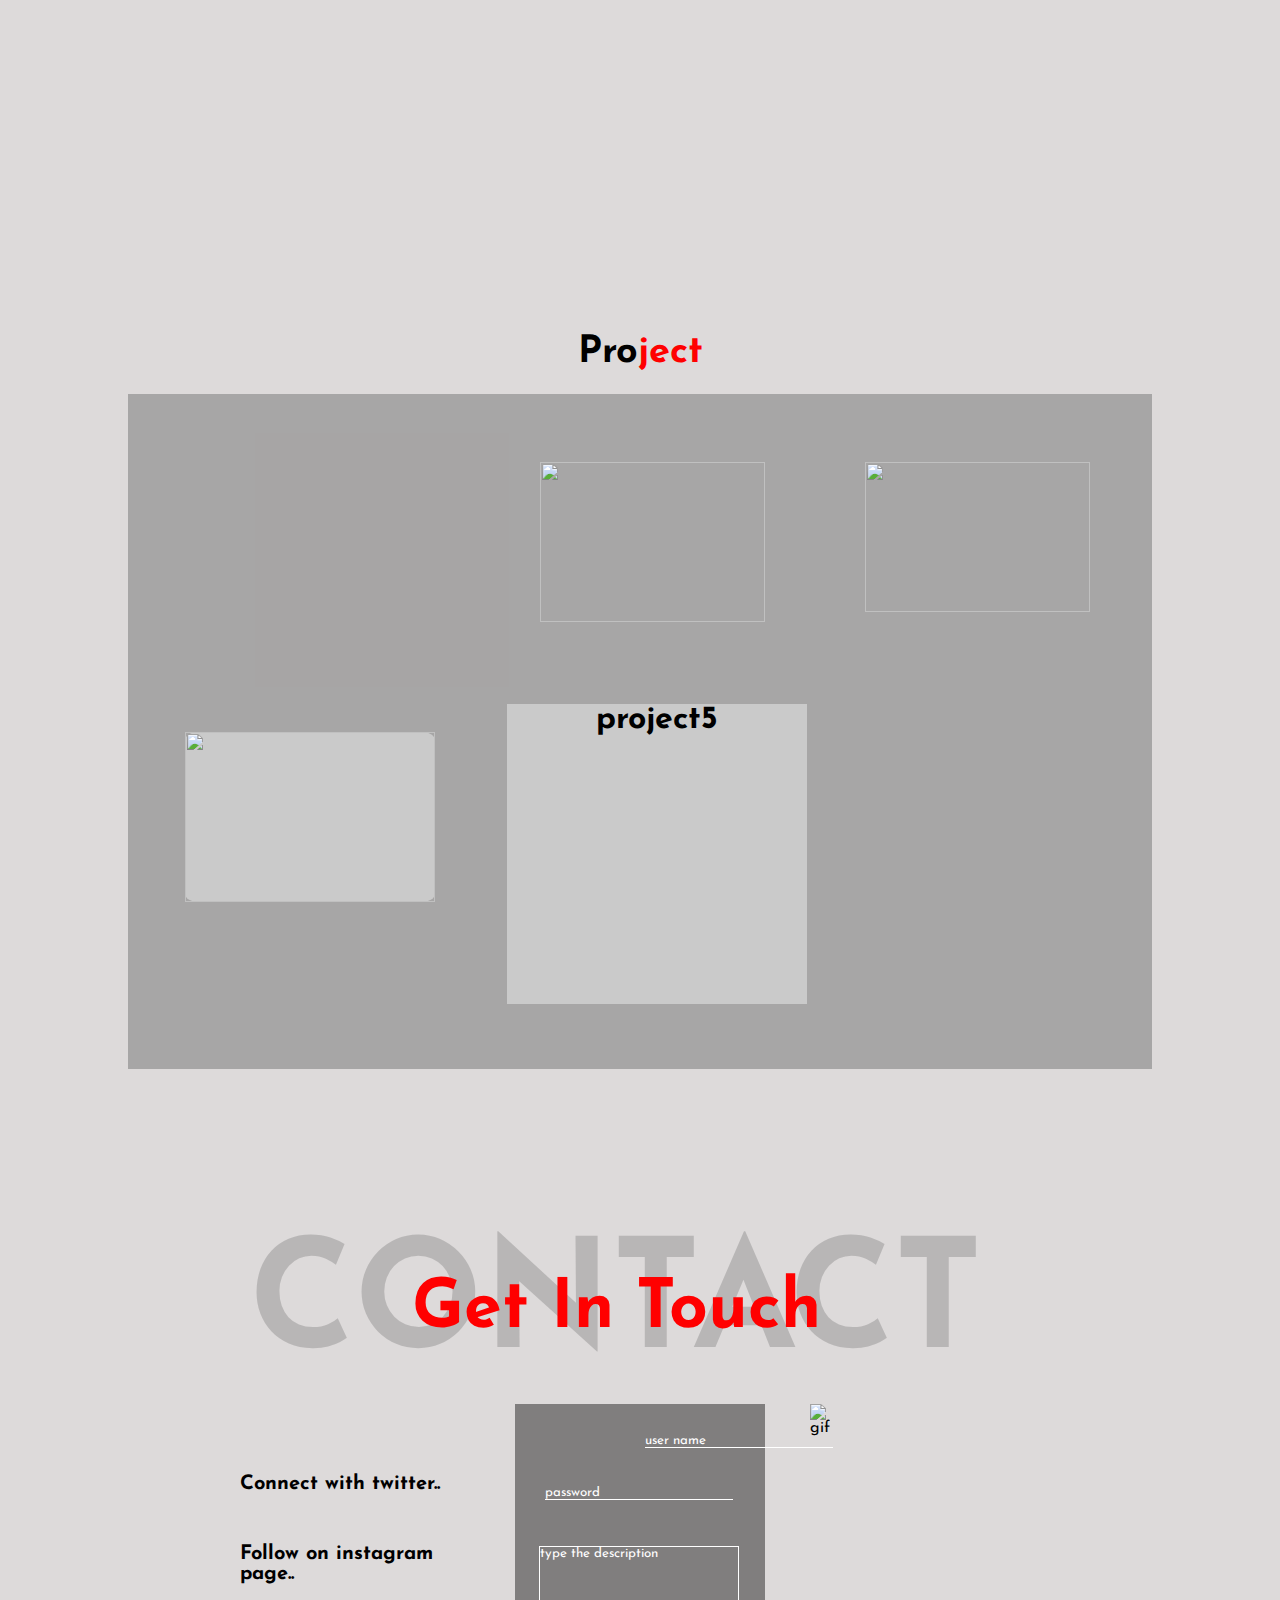
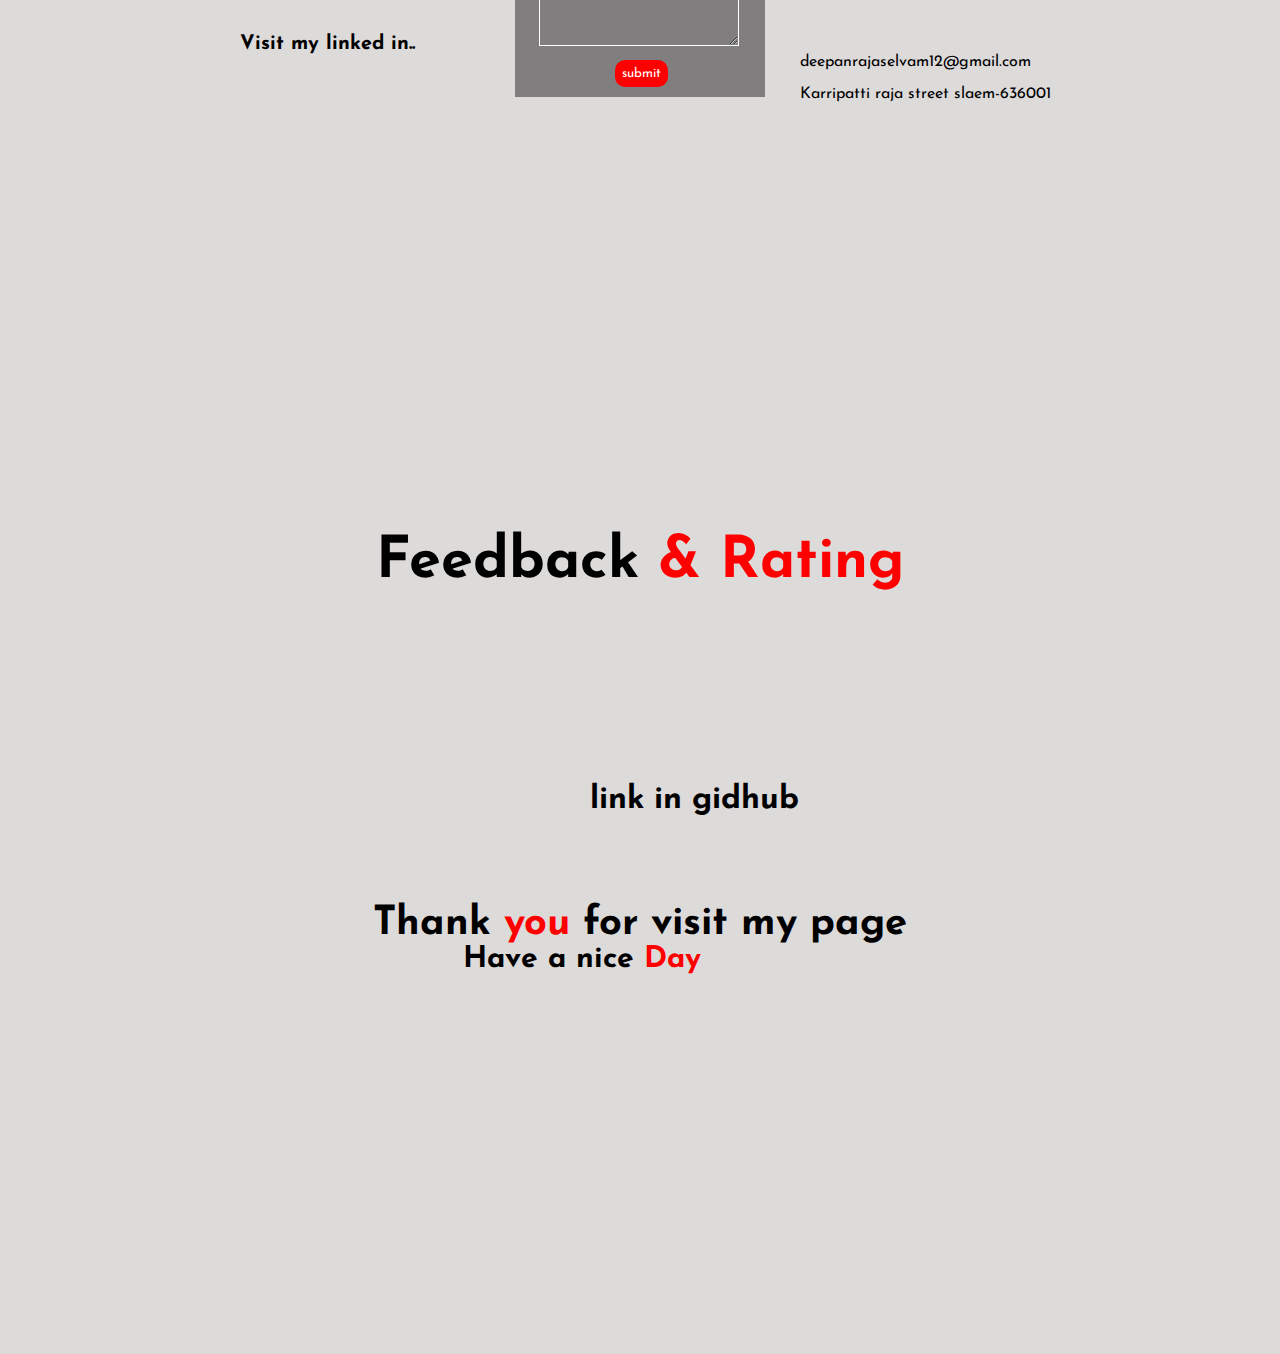
==== commit 47de19d6: "Merge pull request #1 from deepanselvam/deepanselvam-patch-1" ====
--- a/index.html
+++ b/index.html
@@ -205,9 +205,9 @@
           }
         </script>
         <div class="socila-media">
-          <a href="https://twitter.com/Deepanmafiya?t=gq_DNidnAy-VMgtr7pt8Rg&s=09"><i class="fa-brands fa-twitter"></i></a>
+          <a href="https://twitter.com/deep12_deepan" target="_blank"><i class="fa-brands fa-twitter"></i></a>
           <h4> Connect with twitter..</h6> 
-          <a href="https://www.instagram.com/heart__rider_fellow/?next=%2F"><i class="fa-brands fa-instagram"></i> </a> 
+          <a href="https://www.instagram.com/heart__rider_fellow/?next=%2F" target="_blank"><i class="fa-brands fa-instagram"></i> </a> 
           <h4>Follow on instagram page..</h1> 
           <a href=""><i class="fa-brands fa-linkedin"></i></a> 
           <h4>Visit my linked in..</h1> 
@@ -243,7 +243,7 @@
            <input type="radio" name="rate" id="rating5">
            <label for="rating5" class="fa fa-star"></label>          
          </div>
-         <div class="icon"><i class="fa-brands fa-square-github"></i><h1>link in gidhub</h1></div>
+         <div class="icon"><i class="fa-brands fa-square-github"></i><a href="https://github.com/deepanselvam" target="_blank">klcudgc</a><h1>link in gidhub</h1></div>
          <div class="thanking">
          <h1>Thank <span>you</span> for visit my page</h1>
          <h2>Have a nice <span>Day</span></h2>
--- a/stylesheet.css
+++ b/stylesheet.css
@@ -13,8 +13,6 @@
     width: 100%;
     height: 100hv;
     box-sizing: border-box;
-    scroll-snap-type: y mandatory;
-    scroll-behavior: smooth;
     overflow-x: hidden;
     overflow-y: scroll;
     
@@ -98,10 +96,13 @@
         z-index: 1000;
         box-sizing: border-box; 
         background-color: rgba(81, 79, 79, 0.864);
+        overflow-x: hidden;
     }
  .option ul{
     list-style: none;
-    padding: 0;
+    margin-top: 50px;
+    
+    padding: 50px;
     
  }
 
@@ -109,18 +110,20 @@
     display: none;
  }
  .option a{
+    position: absolute;
+    left: 50%;
+    margin-left: -250px;
+    padding-left: 220px;
+    padding-right: 300px;
     text-decoration: none;
-       color: white;
-       padding-left:325px;
-       padding-right: 320px;
+       color: white;   
  }
  .option a:hover{
-    border-bottom:  1px solid red;
+    border-bottom: 1px solid white;
  }
  .option ul li{
     margin-top: 15px;
-  
-    padding-bottom: 15px;
+    padding-bottom: 45px;
  }
  .nav-brand{ display: flex;
     font-size: x-large;   
@@ -148,12 +151,12 @@
  .hide{
     display: none;
  }
-
-}
+ 
+}
+
 
 
 /*=================home=====================*/
-
 #home{
     
     width: 100%;
@@ -240,8 +243,12 @@
     top: 330px;
 }
 .helo{
-    position: absolute;
-    top: -50px;
+    
+    padding-bottom: 20px;
+    left: 50%;
+    right: 50%;
+    margin-right: 350px;
+    
 }
 .home-content p{
     padding-top: -30px;
@@ -396,7 +403,7 @@
     }
     .home-content{
         margin-right: 10px;
-        top: 300px;
+        top: 270px;
         
     }
     .home-content p{
@@ -438,13 +445,12 @@
     .style-text{
         position: relative;
         height: 50px;
-        top: 100px;
+        top: 80px;
         left: 70px;
         
     }
     .helo{
-        
-        display: none;
+        display: none;    
     }
     .style-text span{
         width: 100%;
@@ -470,7 +476,7 @@
     }
     .home-content{
         margin-right: 10px;
-        top: 250px;
+        top: 200px;
 
     }
     .home-content p{
@@ -663,7 +669,8 @@
         position: absolute;
         align-items: center;
         justify-content: center;   
-        margin-right: -80px;
+        margin-left: -650px;
+        padding: 5px;
     }
     .div-content h1{
         position: absolute;
@@ -1512,7 +1519,7 @@
      position: relative;
     width: 100%;
     height: 100vh;
-    overflow: hidden;
+    overflow-x: hidden;
     background-color: #cdc9c9ae;
 }
 .con-title{
@@ -2016,6 +2023,16 @@
 .thanking h2{
     margin-left: 90px;
 }
+ .icon a{
+    background-color: rebeccapurple;
+    position: absolute;
+    top: 300px;
+    width: 230px;
+    height: 70px;
+    margin-left: -120px;
+    opacity: 0;
+    cursor: pointer;
+ }
 
 @media screen and (max-width:600px){
     #rating{
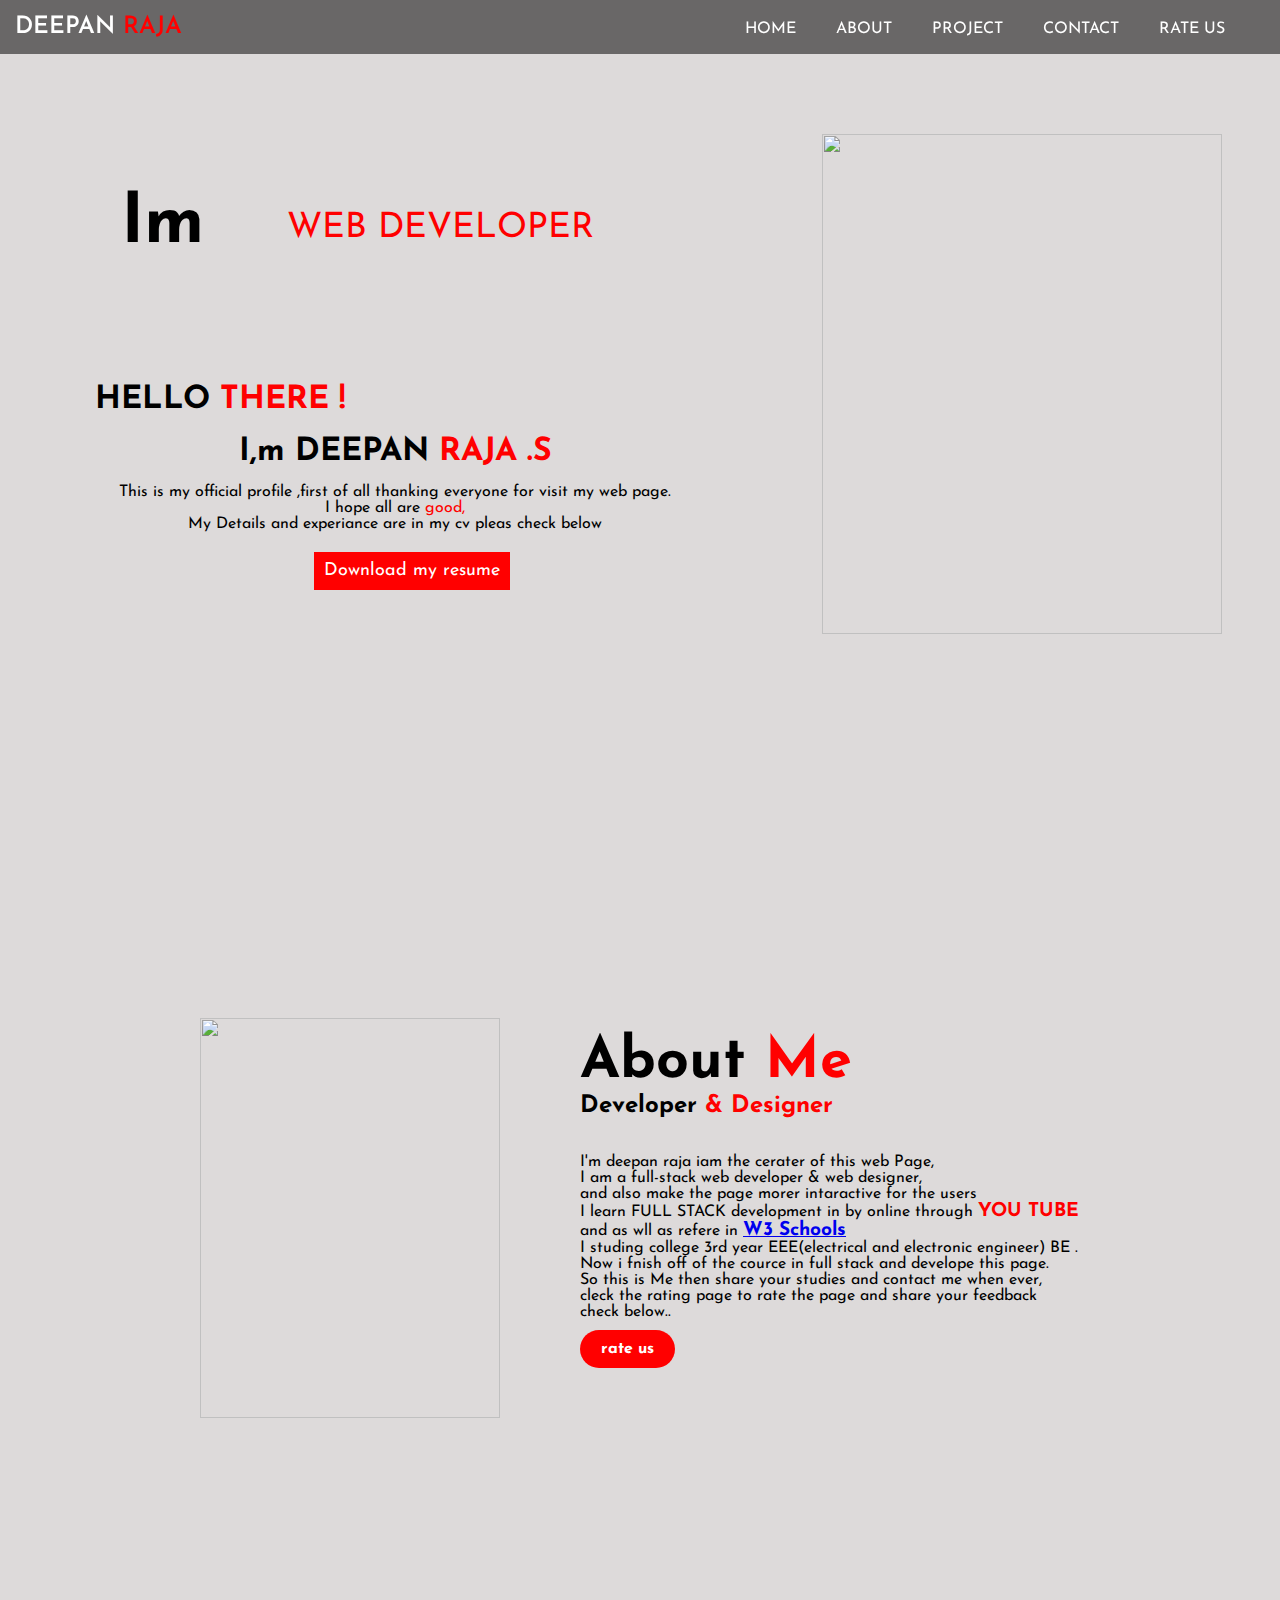
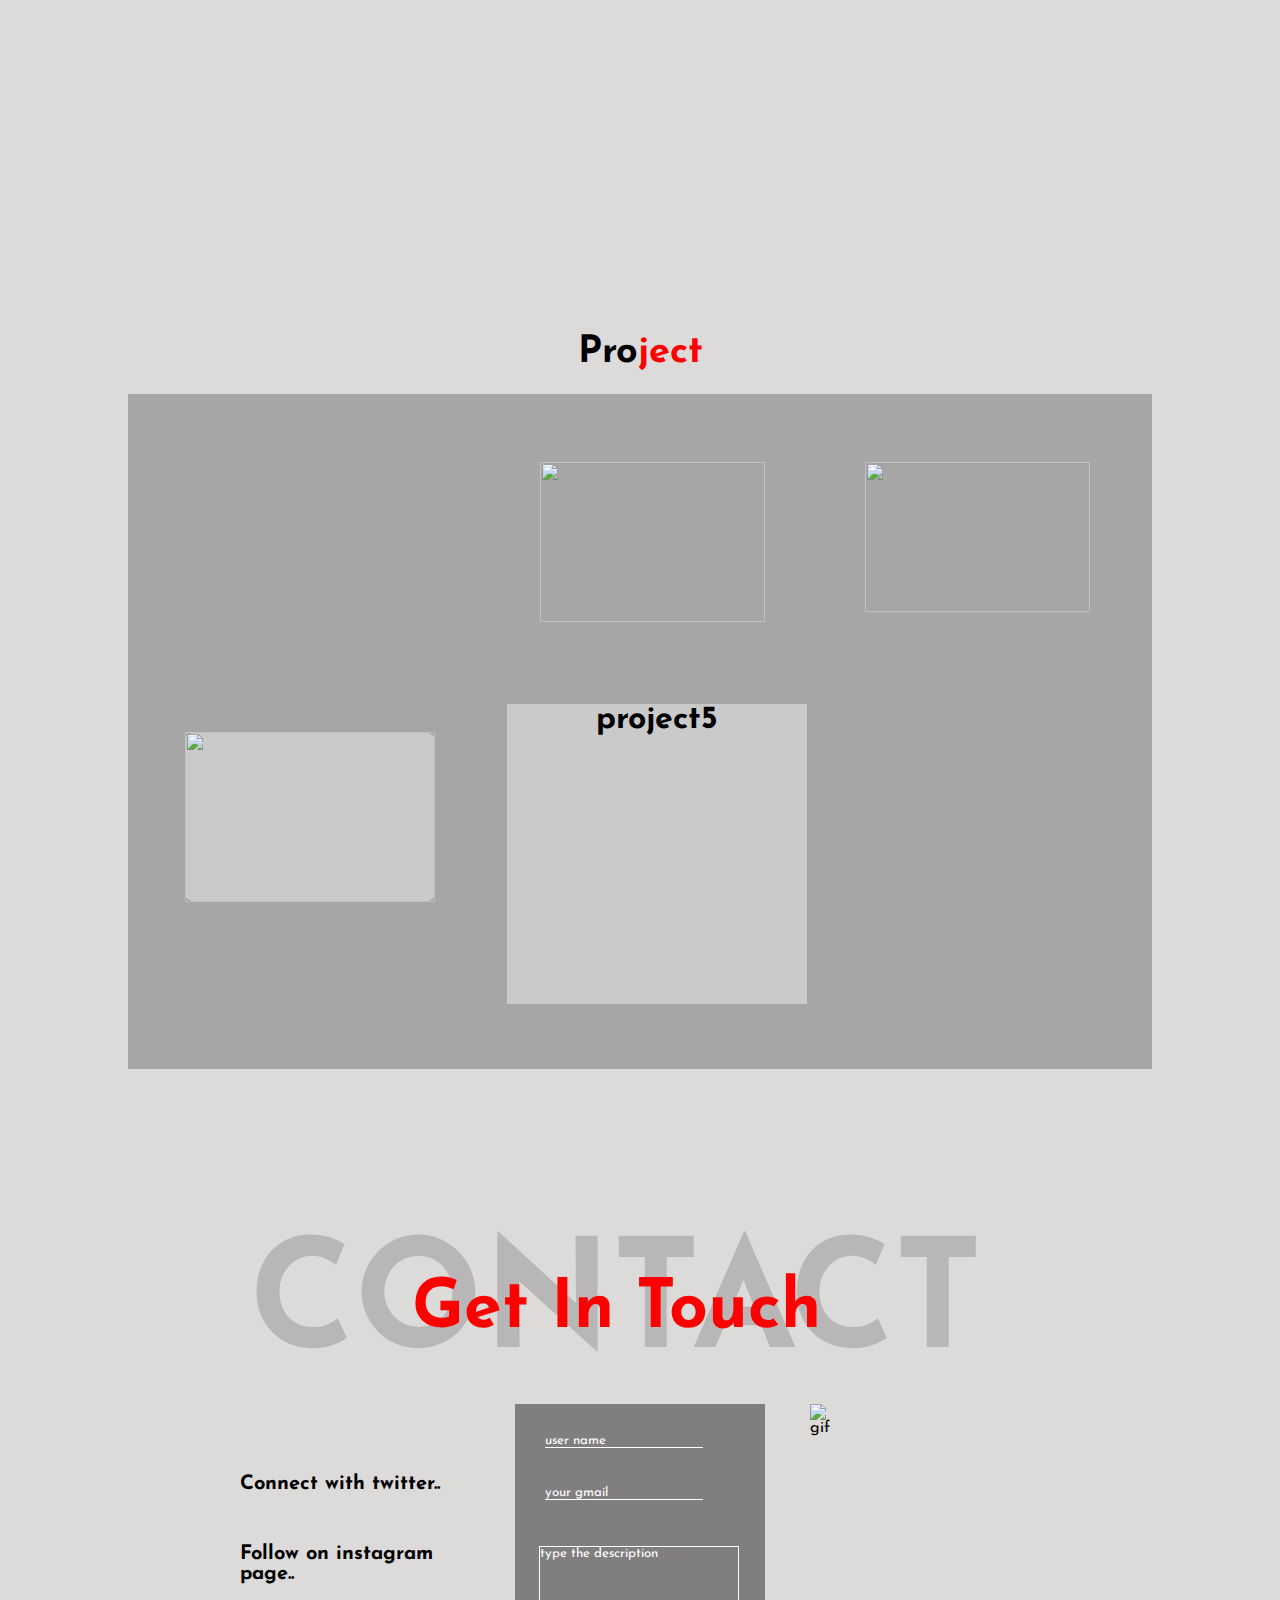
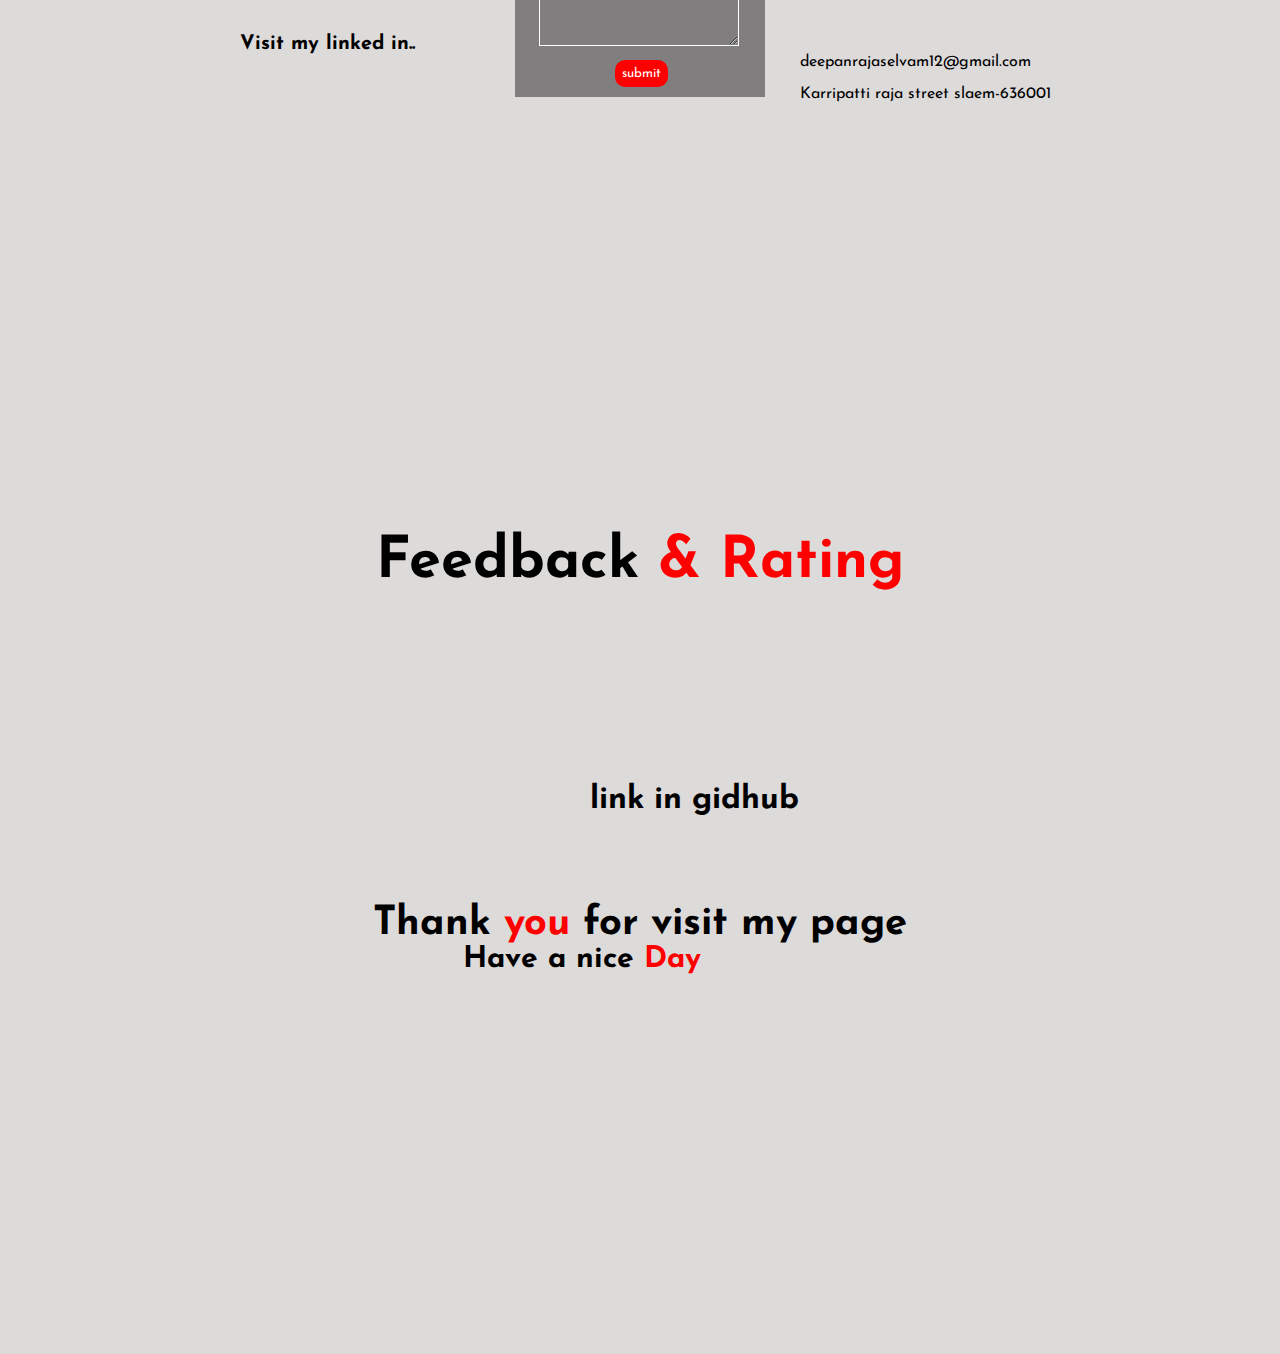
==== commit 005e15e0: "Add files via upload" ====
--- a/index.html
+++ b/index.html
@@ -193,8 +193,8 @@
         <div class="con-card">
           <form action="mailto:deepnrajadeepansdr@gmail.com" method="post">
             <i class="fa-solid fa-user"></i>
-            <input type="text" placeholder="user name" id="name" style="top:-200px;"><br><br>
-    <input type="password" placeholder="password" id="name"><br><br>
+            <input type="text" placeholder="user name" id="name" class="user-name" ><br><br>
+           <input type="password" placeholder="your gmail" id="name"><br><br>
             <textarea name="text" id="text" cols="30" rows="10" placeholder="type the description"></textarea>
             <button onclick="submit()" class="con-but">submit</button>
           </form>
--- a/stylesheet.css
+++ b/stylesheet.css
@@ -1209,7 +1209,7 @@
         top: 80px;
     }
     .all-project{
-        width: 80%;
+        width: 70%;
         height: 75%;
         display: flex;
         align-items: center;
@@ -1350,17 +1350,17 @@
 }
 @media screen and (max-width:500px) {
     .pro-title{
-        top: 80px;
+        top: 90px;
     }
     .all-project{
-        width: 80%;
+        width: 70%;
         height: 75%;
         display: flex;
         align-items: center;
         justify-content: center;
         overflow-y: scroll;
         background-color: rgba(109, 108, 108, 0.479);
-        top: 140px;
+        top: 120px;
         display: grid;
         grid-template-columns: repeat(auto-fit,minmax(240px,1fr));
         gap: 50px;
@@ -1375,7 +1375,7 @@
         width: 200px;
         height:auto;
         background-color:transparent;
-        top: 50px;
+        top: 40px;
         box-shadow: 2,12,5,.7(black);
         z-index: 100px;
         transition: transform 0.6s; 
@@ -1390,9 +1390,9 @@
 }
 .image1{
     
-    height: 100px;
-    width: 150px;
-    right: 0px;    
+    height: 200px;
+    width: 50px;
+    
 }
 .project1 p{
     display: flex;
@@ -1412,7 +1412,7 @@
         width: 200px;
         height:auto;
         background-color:transparent;
-        top: 230px;
+        top: 220px;
         box-shadow: 2,12,5,.7(black);
         z-index: 100px;
         transition: transform 0.6s; 
@@ -1570,12 +1570,15 @@
 }
 input{
     margin-top: 20px;
-    padding-right: 30px;
     margin-left: 20px;
     border: none;
     background-color: transparent;
     border-bottom: 1px solid white;
     color: white;
+    
+}
+.user-name{
+    margin-left: -80px;
 }
 #text{
     width: 200px;
@@ -1584,8 +1587,7 @@
     margin-left: 14px;
     background-color: transparent;
     color: white;
-    border: 1px solid white;
-    
+    border: 1px solid white; 
 }
 .con-but{
     background-color: red;
@@ -1899,7 +1901,7 @@
     }
     @media screen and (max-width:380px) {
         .con-title{
-            margin-left: -250px;
+            margin-left: -275px;
         }
         .con-title h1{
             font-size: 1.5cm;
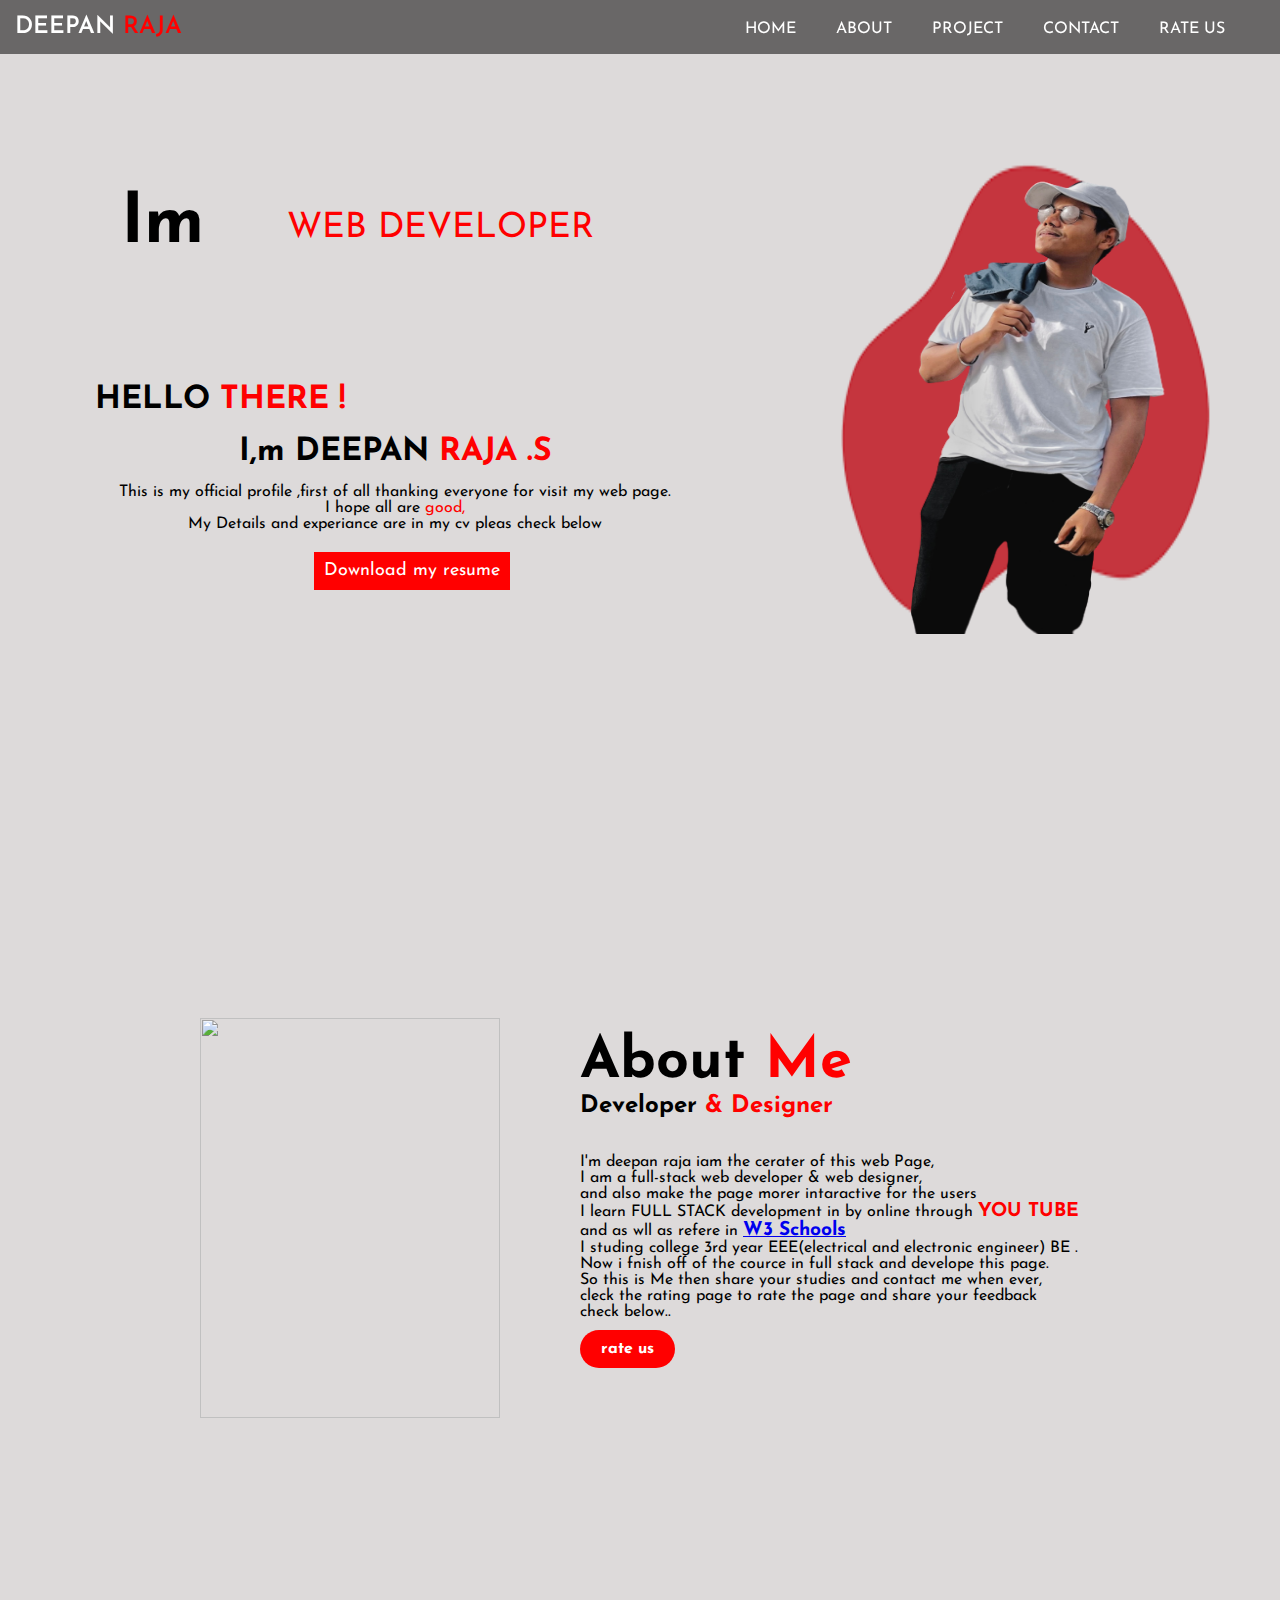
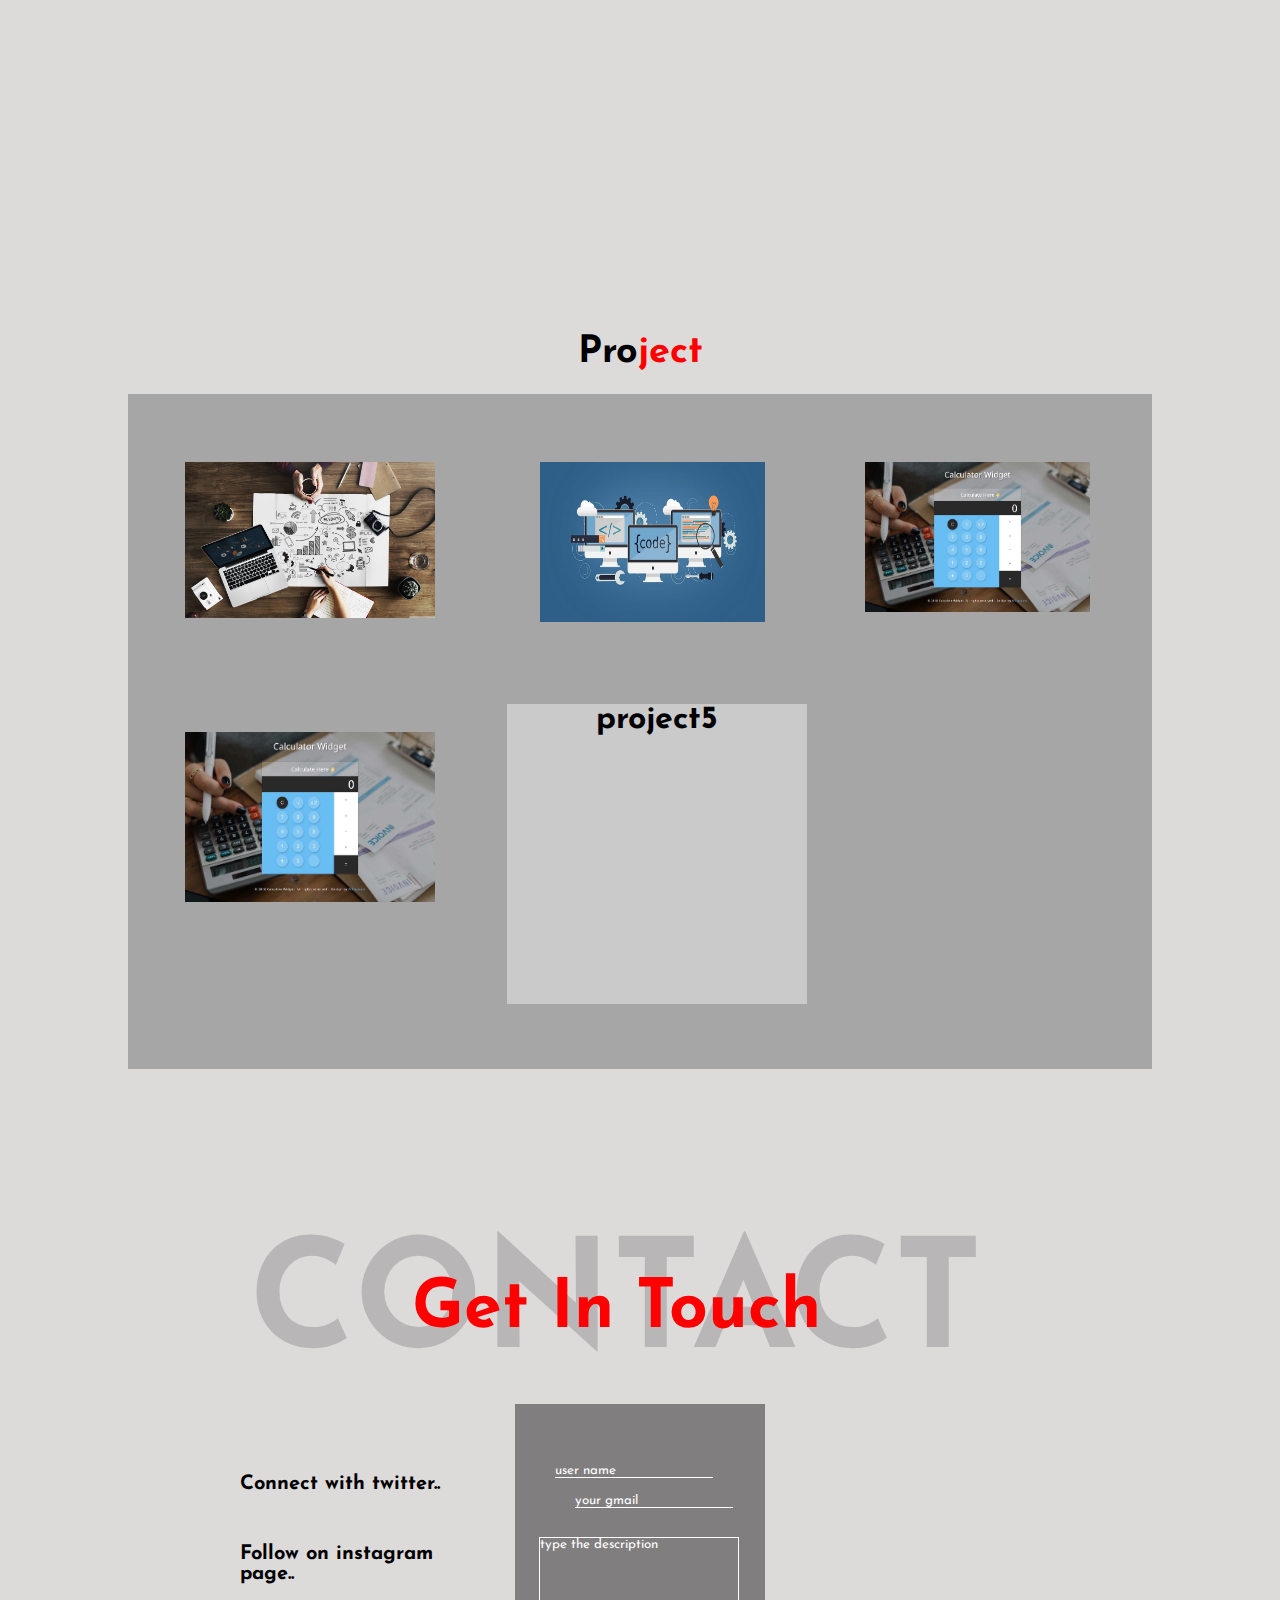
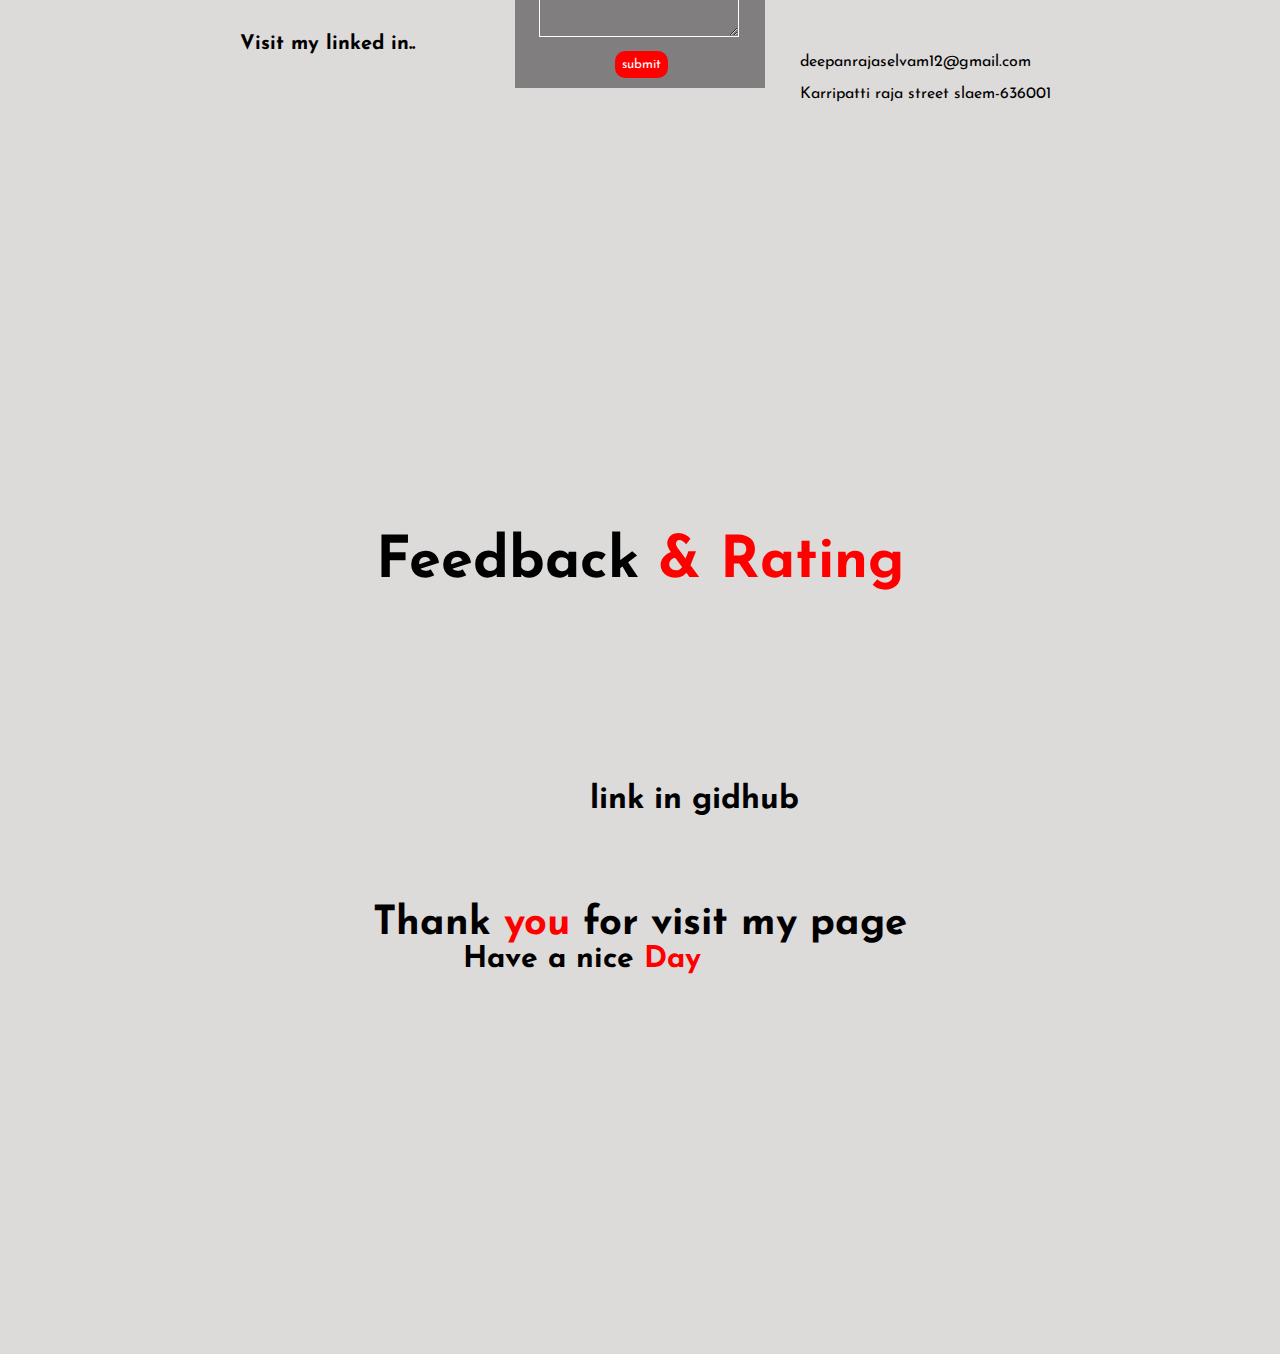
==== commit c6e88b4f: "Add files via upload" ====
--- a/index.html
+++ b/index.html
@@ -4,7 +4,7 @@
     <meta charset="UTF-8">
     <meta http-equiv="X-UA-Compatible" content="IE=edge">
     <meta name="viewport" content="width=device-width, initial-scale=1.0">
-    <title>persnolWebpage</title>
+    <title>deepan</title>
     <link rel="stylesheet"  href="stylesheet.css">
     <link rel="stylesheet" href="main.css">
     <link rel="preconnect" href="https://fonts.googleapis.com"><link rel="preconnect" href="https://fonts.gstatic.com" crossorigin>
@@ -71,7 +71,7 @@
          </div>
          <script>
           function resume(){
-            window.alert("sorry! all are taking my resume so i temperoverly close it. click ok to move next")
+            window.alert("sorry! everyone are taking my resume so i temperoverly close it. click ok to move next")
          }
          </script>
           <!--=========================images=============================-->
@@ -193,15 +193,15 @@
         <div class="con-card">
           <form action="mailto:deepnrajadeepansdr@gmail.com" method="post">
             <i class="fa-solid fa-user"></i>
-            <input type="text" placeholder="user name" id="name" class="user-name" ><br><br>
-           <input type="password" placeholder="your gmail" id="name"><br><br>
-            <textarea name="text" id="text" cols="30" rows="10" placeholder="type the description"></textarea>
-            <button onclick="submit()" class="con-but">submit</button>
+            <input type="text" placeholder="user name" class="user-name" ><br><br>
+           <input type="password" placeholder="your gmail" class="your-gmail"><br><br>
+            <textarea name="text" id="text" cols="20" rows="10" placeholder="type the description"></textarea>
+            <button onclick="discrip()" class="con-but">submit</button>
           </form>
         </div>
         <script>
-          function submit(){
-             window.alert("Thank you for your discreption")
+          function discrip(){
+            window.alert("thank you for your discreption !")
           }
         </script>
         <div class="socila-media">
--- a/stylesheet.css
+++ b/stylesheet.css
@@ -1519,7 +1519,7 @@
      position: relative;
     width: 100%;
     height: 100vh;
-    overflow-x: hidden;
+    overflow-x:hidden ;
     background-color: #cdc9c9ae;
 }
 .con-title{
@@ -1552,6 +1552,17 @@
     margin-left: -125px;
     width:250px;
 }
+.user-name{
+    position: absolute;
+    top: 40px;
+    margin-top: 20px;
+}
+.your-gmail{
+    position: absolute;
+    top: 70px;
+
+    margin-left: 50px;
+}
 form{
     background-color: rgba(85, 84, 84, 0.69);
     width: 250px;
@@ -1560,7 +1571,7 @@
     
 }
 .fa-user{
-    margin-left: 100px;
+    margin-left: 110px;
     font-size: 25px;
     top: 10px;
     color: white;
@@ -1583,7 +1594,7 @@
 #text{
     width: 200px;
     height: 100px;
-    margin-top: 30px;
+    margin-top: 50px;
     margin-left: 14px;
     background-color: transparent;
     color: white;
@@ -1814,42 +1825,29 @@
         }
        
     }
-    @media screen and (max-width:660px) {
-        .con-card{
-            top: 240px;
-        }
-        
-        .con-title{
-            margin-left: -250px;
-            top: 60px;
-        }
+    @media screen and (max-width:700px) {
         .con-title h1{
-            font-size: 2cm;
+            font-size: 2.5cm;
             color: rgba(94, 93, 93, 0.285);
         
         }
         .con-title h2{
             position: absolute;
-            font-size: 1cm;
+            font-size: 1.2cm;
             color: red;
         }
-        #con-textarea{
-            width: 200px;
-            height: 90px;
-            margin-left: 10px;
-            padding: 5px;
-        }
-        .con-text{
+        
+        .con-title{
+            margin-right: -280px;
+            top:80px;
             
-            margin-bottom: 650px;
+        }
+        .con-card{
+            top: 270px;
+
         }
         .socila-media h4{
             display: none;
-        }
-        .address{
-            font-size: 7px;
-           top: 570px;
-           margin-left: 10px;
         }
         #contact .socila-media{
             position: absolute;
@@ -1858,62 +1856,76 @@
            left: 40%;
            right: 40%;
             text-decoration: none;
-            margin-top: 400px;
+            margin-top: 200px;
+            
         }
         .fa-twitter{
-            font-size: 0.7cm;
-            margin-left: 30px;
-            margin-top: -420px;
+            font-size: 1cm;
+            margin-left: 0px;
+            margin-top: -220px;
         
         }
         .fa-twitter:hover{
-          font-size: 30px;
-           
-        }
+            font-size: 50px;
+          }
         .fa-instagram{
-            font-size: 0.7cm;
-            margin-left: 30px;
-            margin-top: -410px;
+            font-size: 1cm;
+            margin-left: 0px;
+            margin-top: -210px;
         }
         .fa-instagram:hover{
-            font-size: 30px;
-             
+            font-size: 50px;
           }
         .fa-linkedin{
-            font-size: 0.7cm;
-            margin-left: 30px;
-            margin-top: -400px;
+            font-size: 1cm;
+            margin-left: 0px;
+            margin-top: -190px;
         }
         .fa-linkedin:hover{
-            font-size: 30px;
-             
+            font-size: 50px;
           }
+        .address{
+            font-size: 9px;
+            margin-left: 150px;
+            margin-right: -80px;
+            
+        }
         .con-video{
-            top: 140px;
-            margin-left: -40px;
-        }
+            top: 180px;
+            margin-left: -30px;
+        }
+
         .handshaking{
-            width: 110px;
+            width: 100px;
             
         }
-       
-        
-    }
-    @media screen and (max-width:380px) {
-        .con-title{
-            margin-left: -275px;
-        }
+    
+        
+    }
+    @media screen and (max-width:650px) {
         .con-title h1{
-            font-size: 1.5cm;
+            font-size: 2cm;
             color: rgba(94, 93, 93, 0.285);
         
         }
         .con-title h2{
             position: absolute;
-            font-size: 0.6cm;
+            font-size: 1cm;
             color: red;
         }
         
+        .con-title{
+            margin-right: -255px;
+            top:80px;
+            
+        }
+        .con-card{
+            top: 250px;
+
+        }
+        .socila-media h4{
+            display: none;
+        }
         #contact .socila-media{
             position: absolute;
             display: flex;
@@ -1921,11 +1933,11 @@
            left: 40%;
            right: 40%;
             text-decoration: none;
-            margin-top: 400px;
+            margin-top: 180px;
         }
         .fa-twitter{
             font-size: 12px;
-          top: 320px;
+          top: 330px;
           left: 140px;
         }
         .fa-twitter:hover{
@@ -1934,7 +1946,7 @@
         }
         .fa-instagram{
             font-size: 12px;
-            top: 310px;
+            top: 320px;
             left: 110px;
             
         }
@@ -1943,13 +1955,94 @@
             top: 300px;
             left: 80px;
         }
+        .address{
+            font-size: 6px;
+            margin-left: 30px;
+            margin-top: 50px;
+            
+        }
         .con-video{
-            top: 130px;
-            margin-left: -50px;
-        }
+            top: 160px;
+            margin-left: -40px;
+        }
+
         .handshaking{
-            width: 130px;
-        }
+            width: 100px;
+            
+        }
+    
+        
+    }
+    @media screen and (max-width:380px) {
+        .con-title h1{
+            font-size:1.5cm;
+            color: rgba(94, 93, 93, 0.285);
+        
+        }
+        .con-title h2{
+            position: absolute;
+            font-size: 0.5cm;
+            color: red;
+        }
+        
+        .con-title{
+            margin-right: -255px;
+            top:80px;
+            
+        }
+        .con-card{
+            top: 250px;
+
+        }
+        .socila-media h4{
+            display: none;
+        }
+        #contact .socila-media{
+            position: absolute;
+            display: flex;
+            flex-direction: column;
+           left: 40%;
+           right: 40%;
+            text-decoration: none;
+            margin-top: 180px;
+        }
+        .fa-twitter{
+            font-size: 12px;
+          top: 330px;
+          left: 140px;
+        }
+        .fa-twitter:hover{
+          font-size: 45px;
+           
+        }
+        .fa-instagram{
+            font-size: 12px;
+            top: 320px;
+            left: 110px;
+            
+        }
+        .fa-linkedin{
+            font-size: 12px;
+            top: 300px;
+            left: 80px;
+        }
+        .address{
+            font-size: 6px;
+            margin-left: 30px;
+            margin-top: 50px;
+            
+        }
+        .con-video{
+            top: 150px;
+            margin-left: -40px;
+        }
+
+        .handshaking{
+            width: 100px;
+            
+        }
+    
+       
     }
   
   
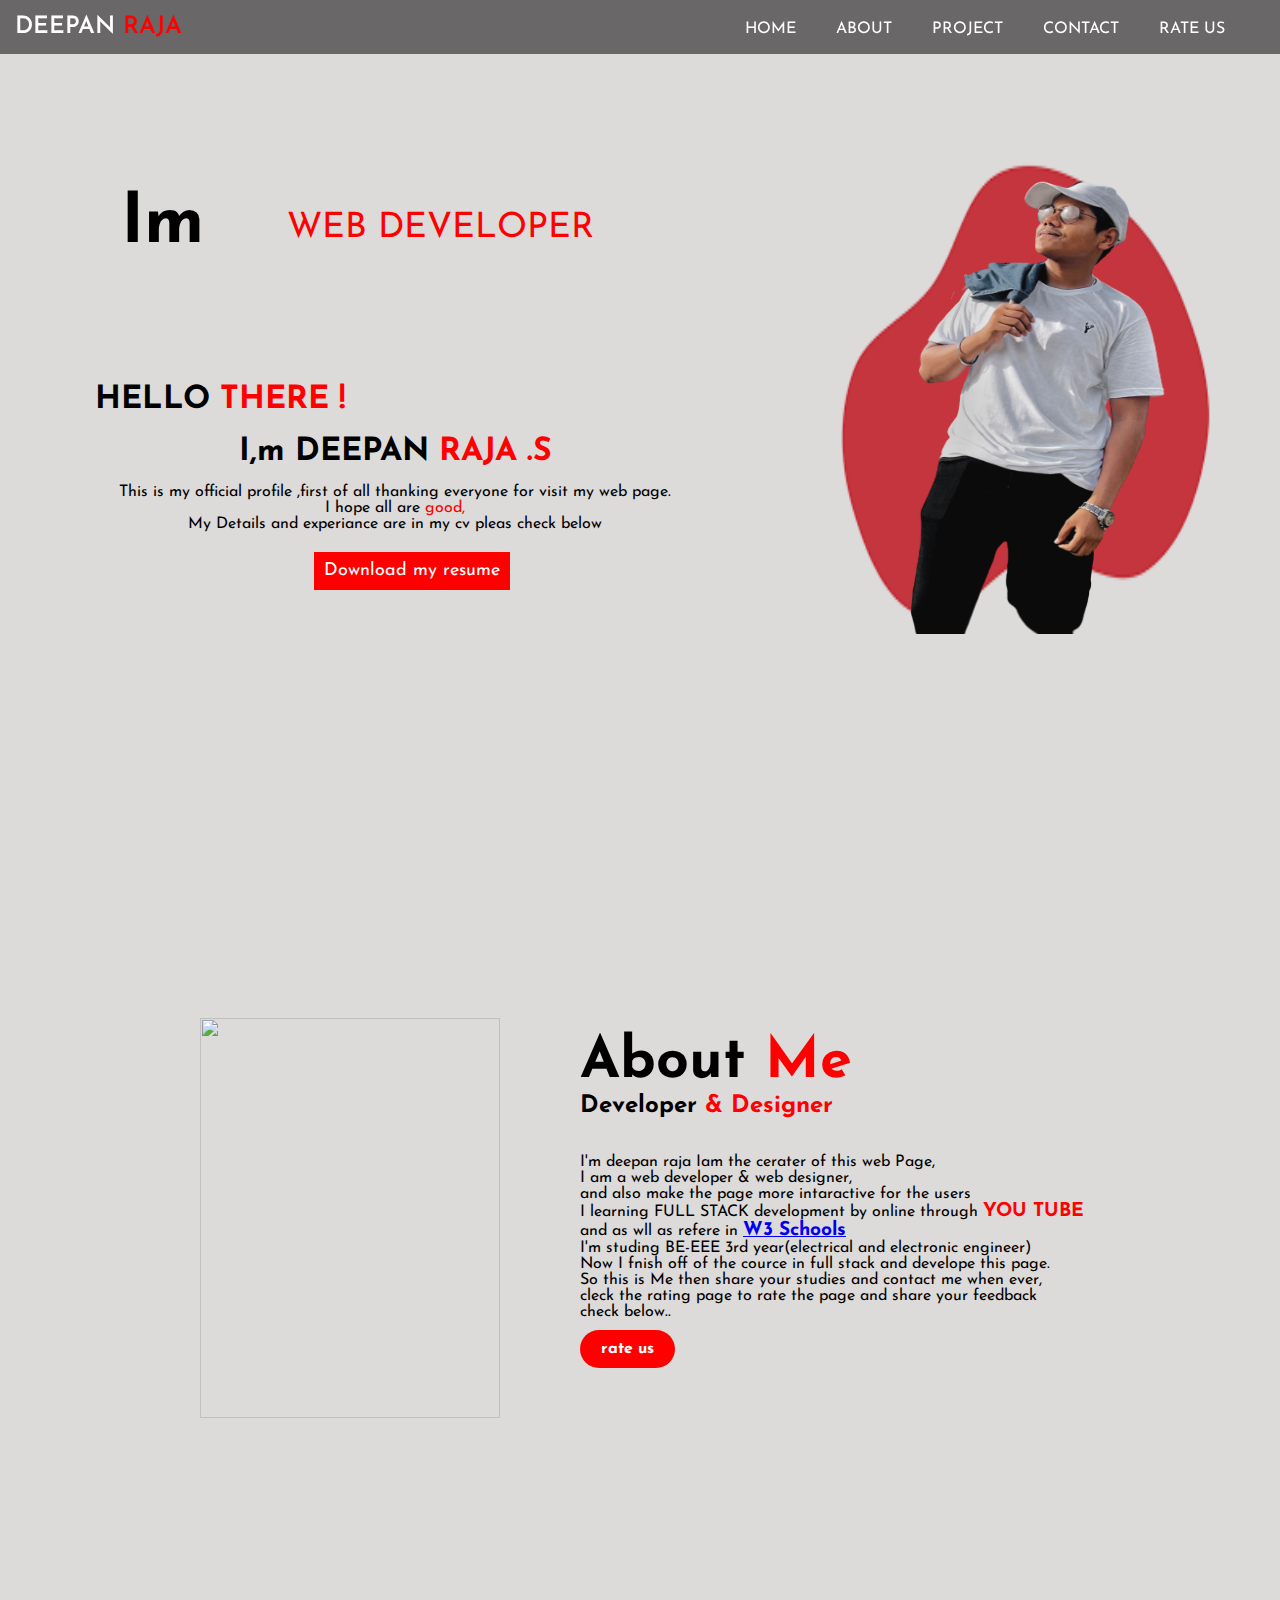
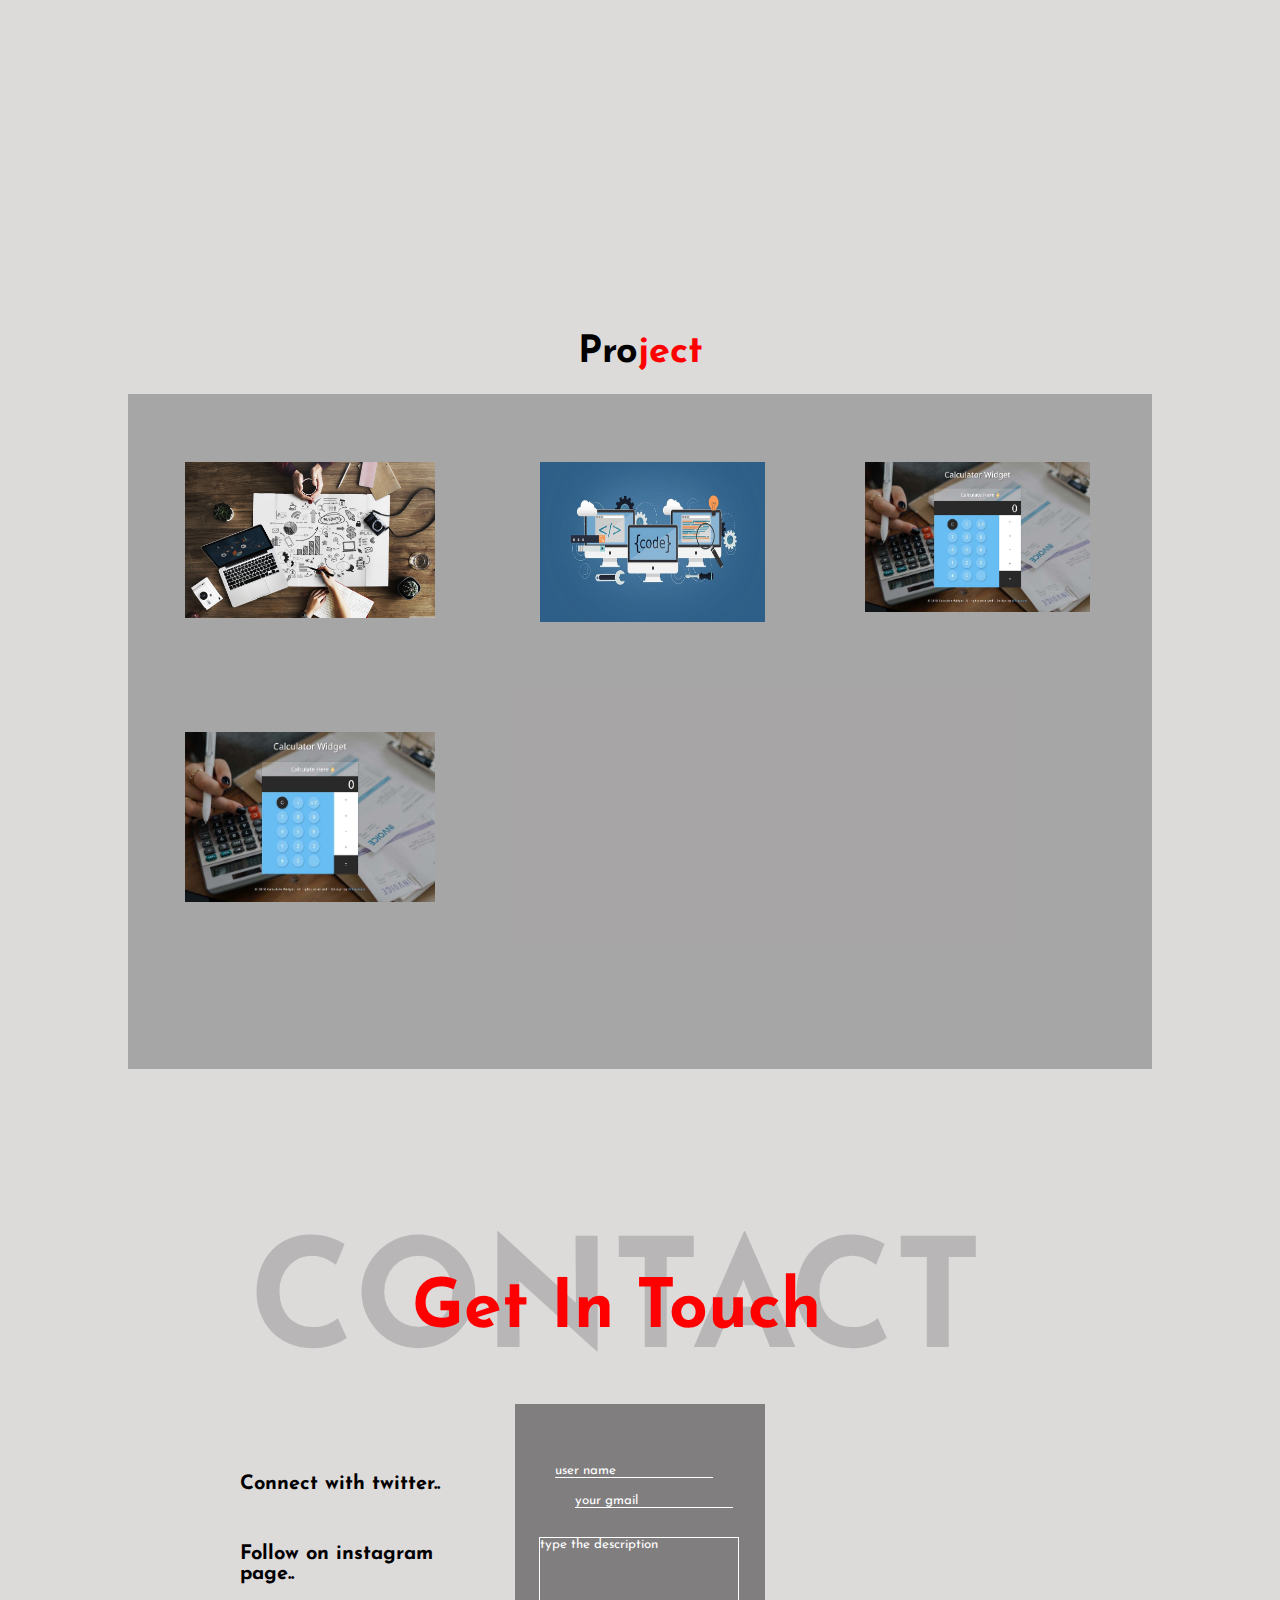
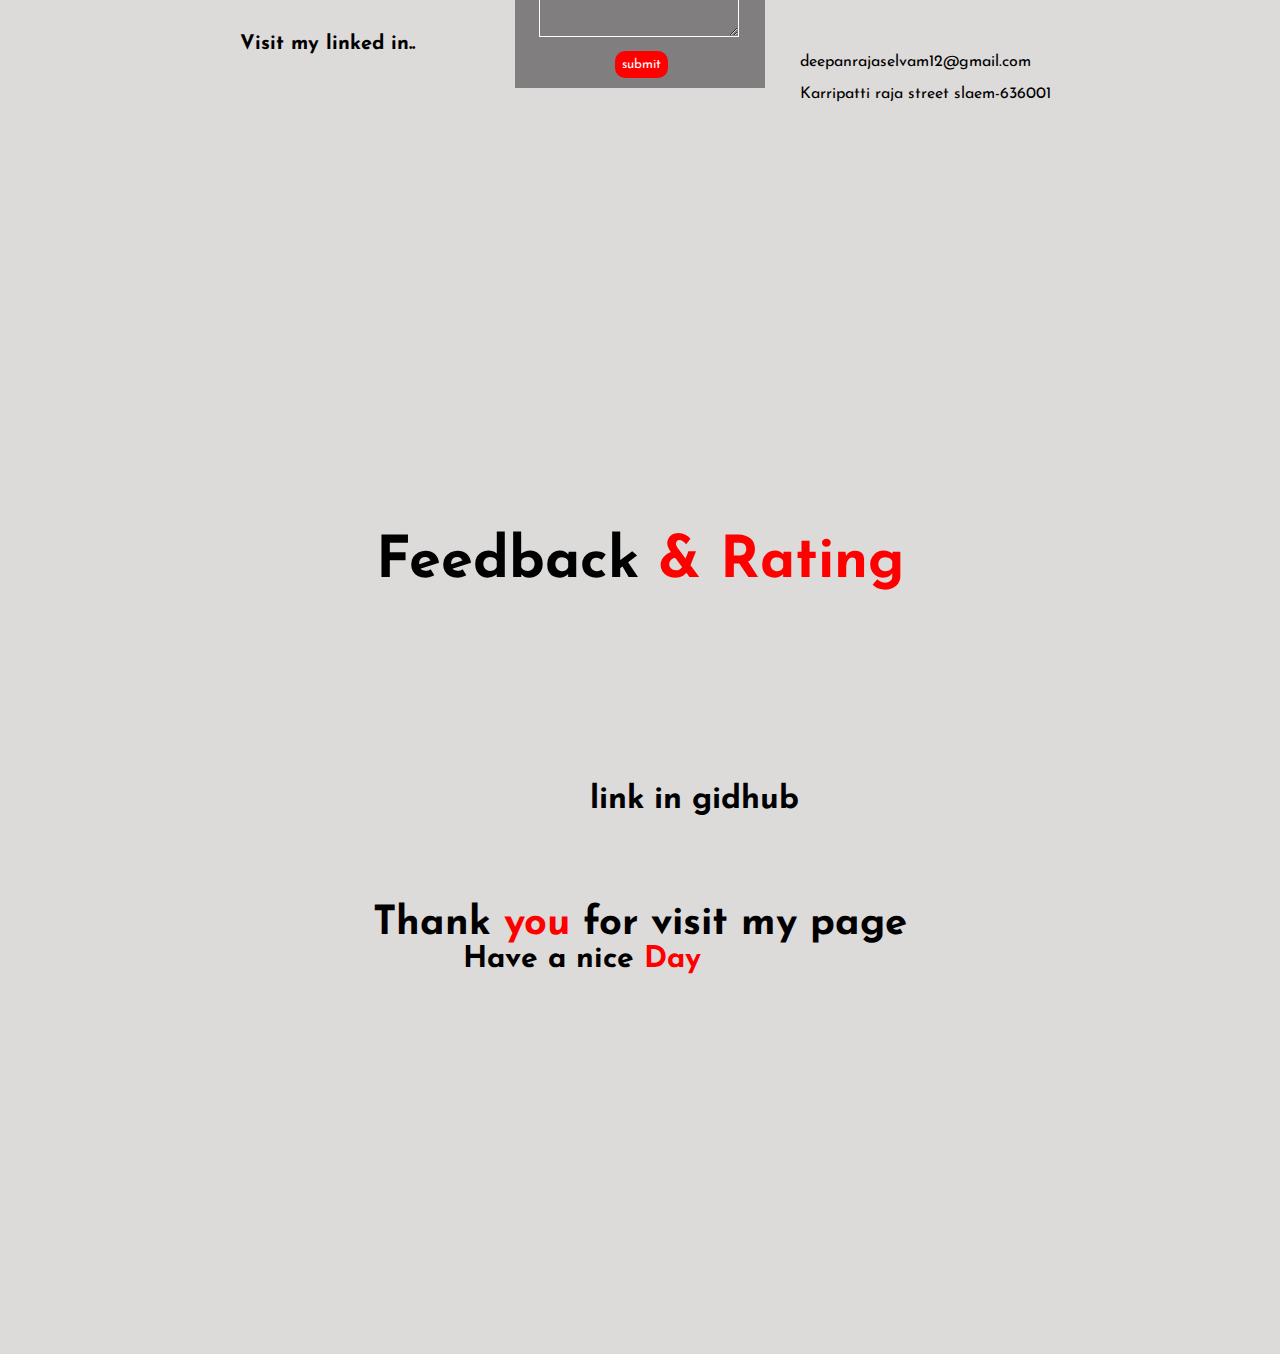
==== commit 75b921fb: "Add files via upload" ====
--- a/index.html
+++ b/index.html
@@ -8,8 +8,8 @@
     <link rel="stylesheet"  href="stylesheet.css">
     <link rel="stylesheet" href="main.css">
     <link rel="preconnect" href="https://fonts.googleapis.com"><link rel="preconnect" href="https://fonts.gstatic.com" crossorigin>
-    <link href="https://fonts.googleapis.com/css2?family=Josefin+Sans&family=Poppins&display=swap" rel="stylesheet">
-    <script src="https://kit.fontawesome.com/730de3081b.js" crossorigin="anonymous"></script> 
+   <link href="https://fonts.googleapis.com/css2?family=Josefin+Sans&family=Poppins&display=swap" rel="stylesheet">
+     <script src="https://kit.fontawesome.com/730de3081b.js" crossorigin="anonymous"></script> 
     
 </head>
 <body>
@@ -66,14 +66,10 @@
              <P>This is my official profile ,first of all thanking everyone for visit my web page.</p>
              <p> I hope all are <span>good,</span></p>
              <p>My Details and experiance are in my cv pleas check below</p>
-             <a /download="resume"href="image/cv.jfif" onclick="resume()" class="but">Download my resume <i class="fa-solid fa-download"></i></a>
-            
+             
+             <a download="resume" href="image/resume1.pdf" class="but">Download my resume <i class="fa-solid fa-download"></i></a>
          </div>
-         <script>
-          function resume(){
-            window.alert("sorry! everyone are taking my resume so i temperoverly close it. click ok to move next")
-         }
-         </script>
+  
           <!--=========================images=============================-->
            <div class="images">
             <img src="image/images-removebg-preview.png" class="shape">
@@ -100,13 +96,13 @@
             <h1 id="head-two">About<span> Me</span> </h1>
             <h2>Developer<span> & Designer</span></h2>
             <div class="div-para">
-               <p>I'm deepan raja iam the cerater of this web Page, </p>
-               <p>I am a full-stack web developer & web designer,</p>
-               <p> and also make the page morer intaractive for the users</p>
-               <p> I learn FULL STACK development in by online through <strong>YOU TUBE</strong> </p>
+               <p>I'm deepan raja Iam the cerater of this web Page, </p>
+               <p>I am a  web developer & web designer,</p>
+               <p> and also make the page more intaractive for the users</p>
+               <p> I learning FULL STACK development by online through <strong>YOU TUBE</strong> </p>
                <p> and as wll as refere in <strong><a class="school" href="https://www.w3schools.com/">W3 Schools</a> </strong></p>
-               <p> I studing college 3rd year EEE(electrical and electronic engineer) BE .</p>
-               <p> Now i fnish off of the cource in full stack and develope this page.</p>
+               <p> I'm studing BE-EEE 3rd year(electrical and electronic engineer)</p>
+               <p> Now I fnish off of the cource in full stack and develope this page.</p>
                <p> So this is Me then share your studies and contact me when ever,</p> 
                <p>cleck the rating page to rate the page and share your feedback</p>
                <p>check below..</p>
@@ -161,7 +157,7 @@
            </div>
           </div>
 
-          <div class="project project3">
+         <div class="project project3">
             <img class="iamge3" src="image/calculator.jpg" alt="">
             <div class="layer">
               <p><strong>#3</strong> this project is make through front end<br>
@@ -170,17 +166,13 @@
            
           </div>
 
-          <div class="project4">
+        <div class="project4">
             <img class="iamge3" src="image/calculator.jpg" alt="">
              <div class="layer">
                <p><strong>#4</strong>
-               This project is based on  company project</p>
+             incomplete</p>
              </div>
           
-          </div>
-
-          <div class="project5">
-            <h1>project5</h1>
           </div>
         </div>
       </section>
